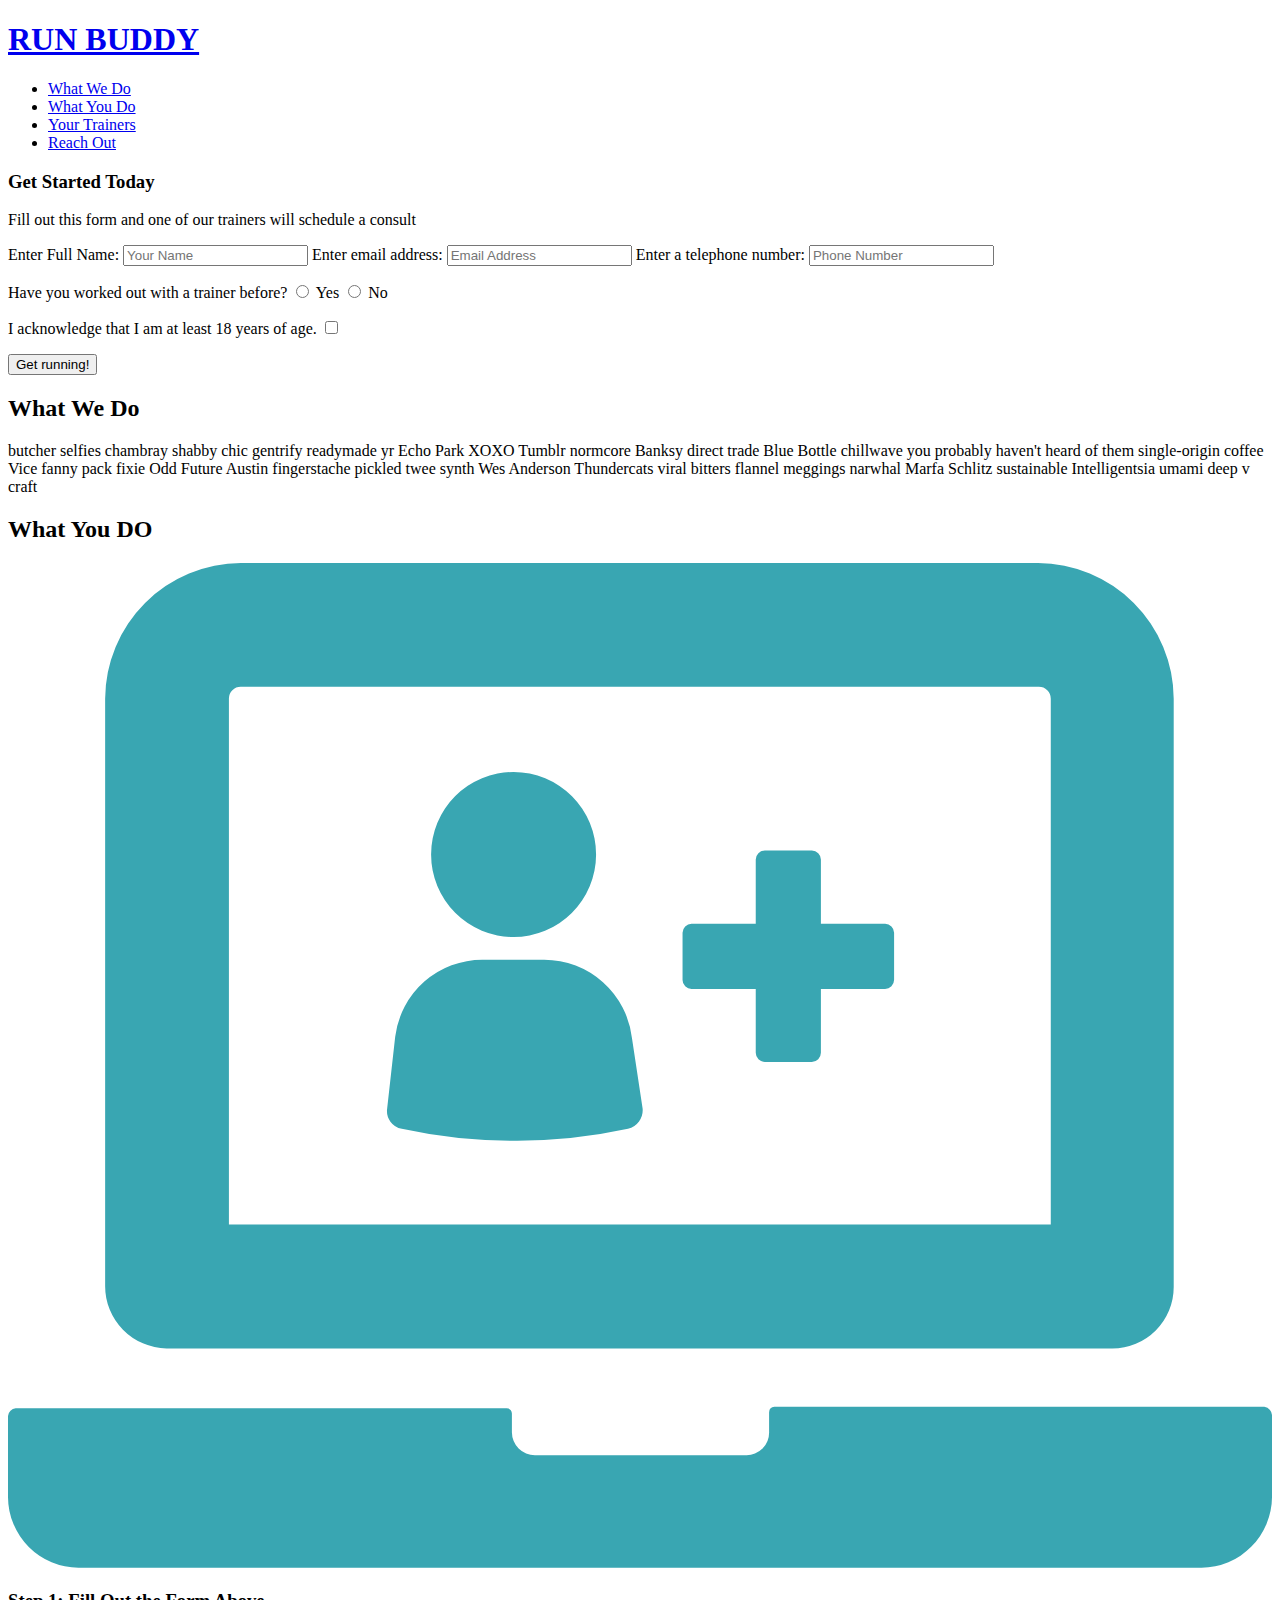
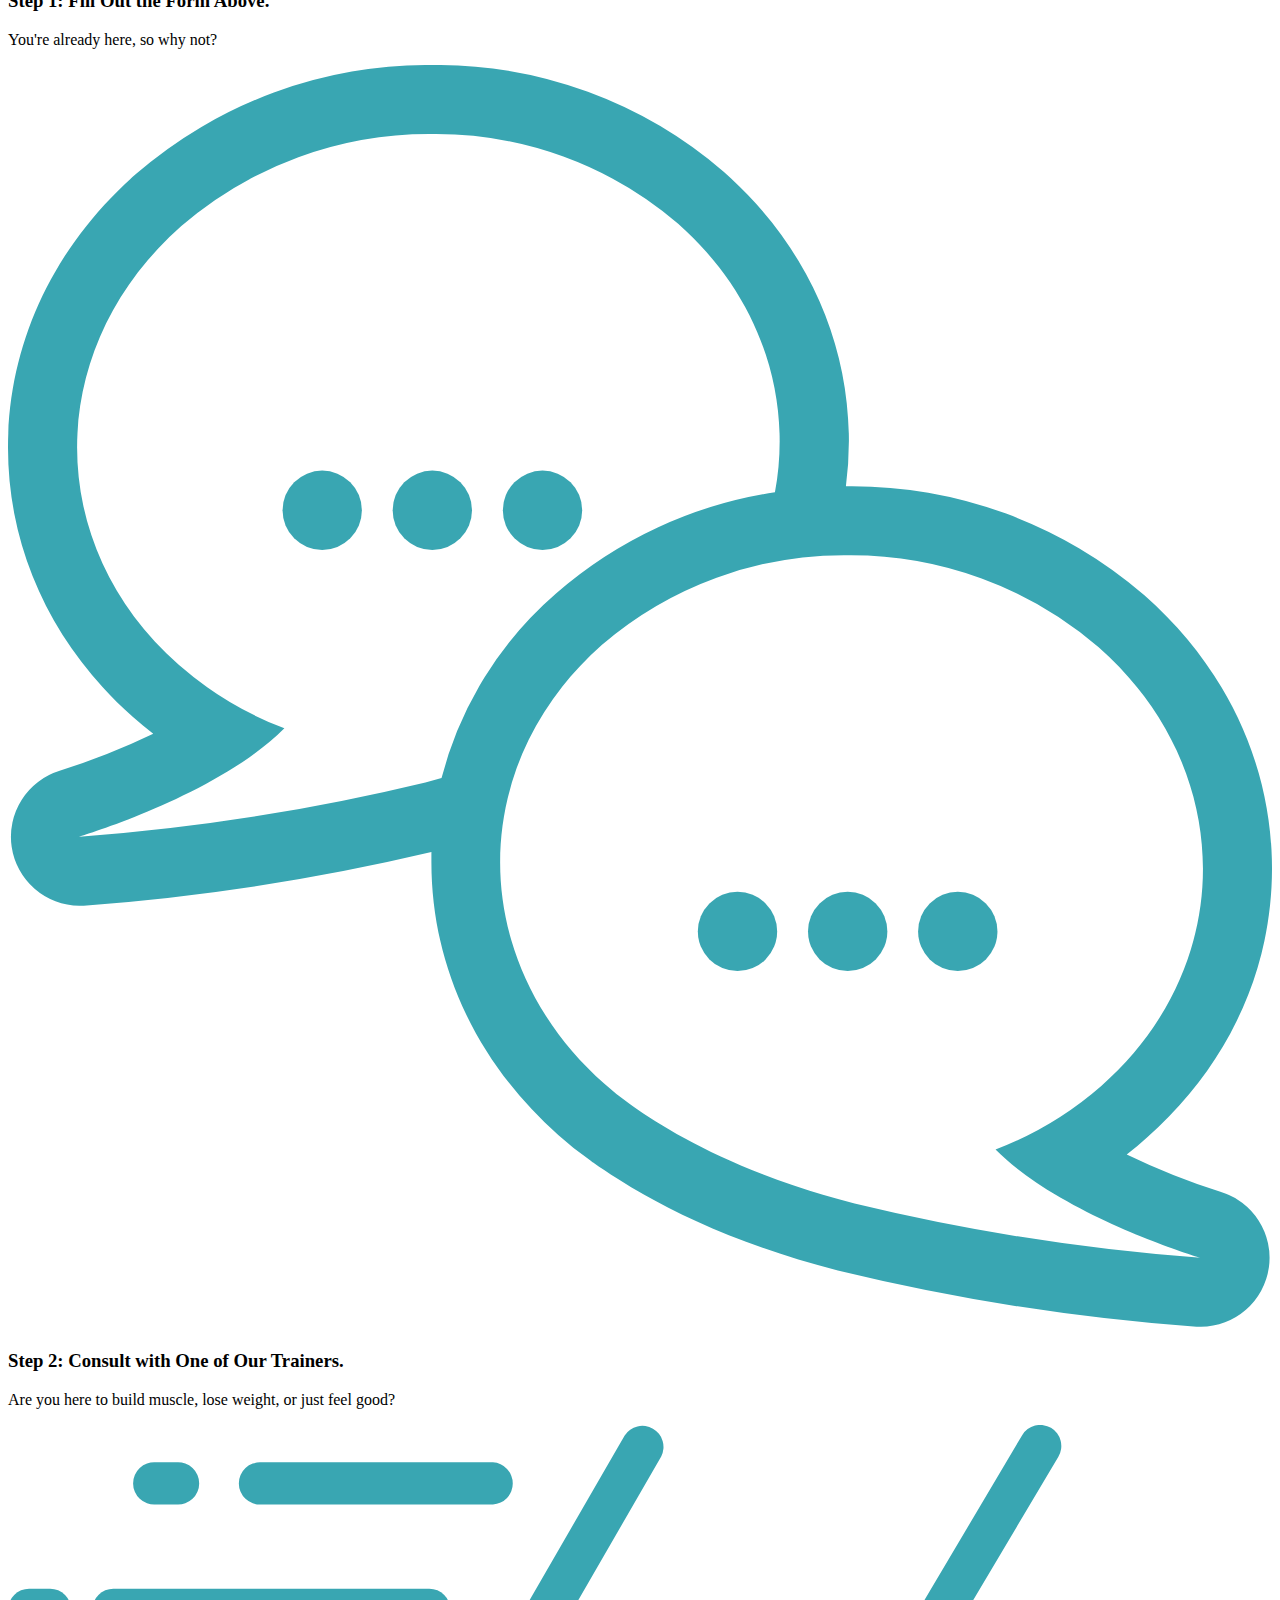
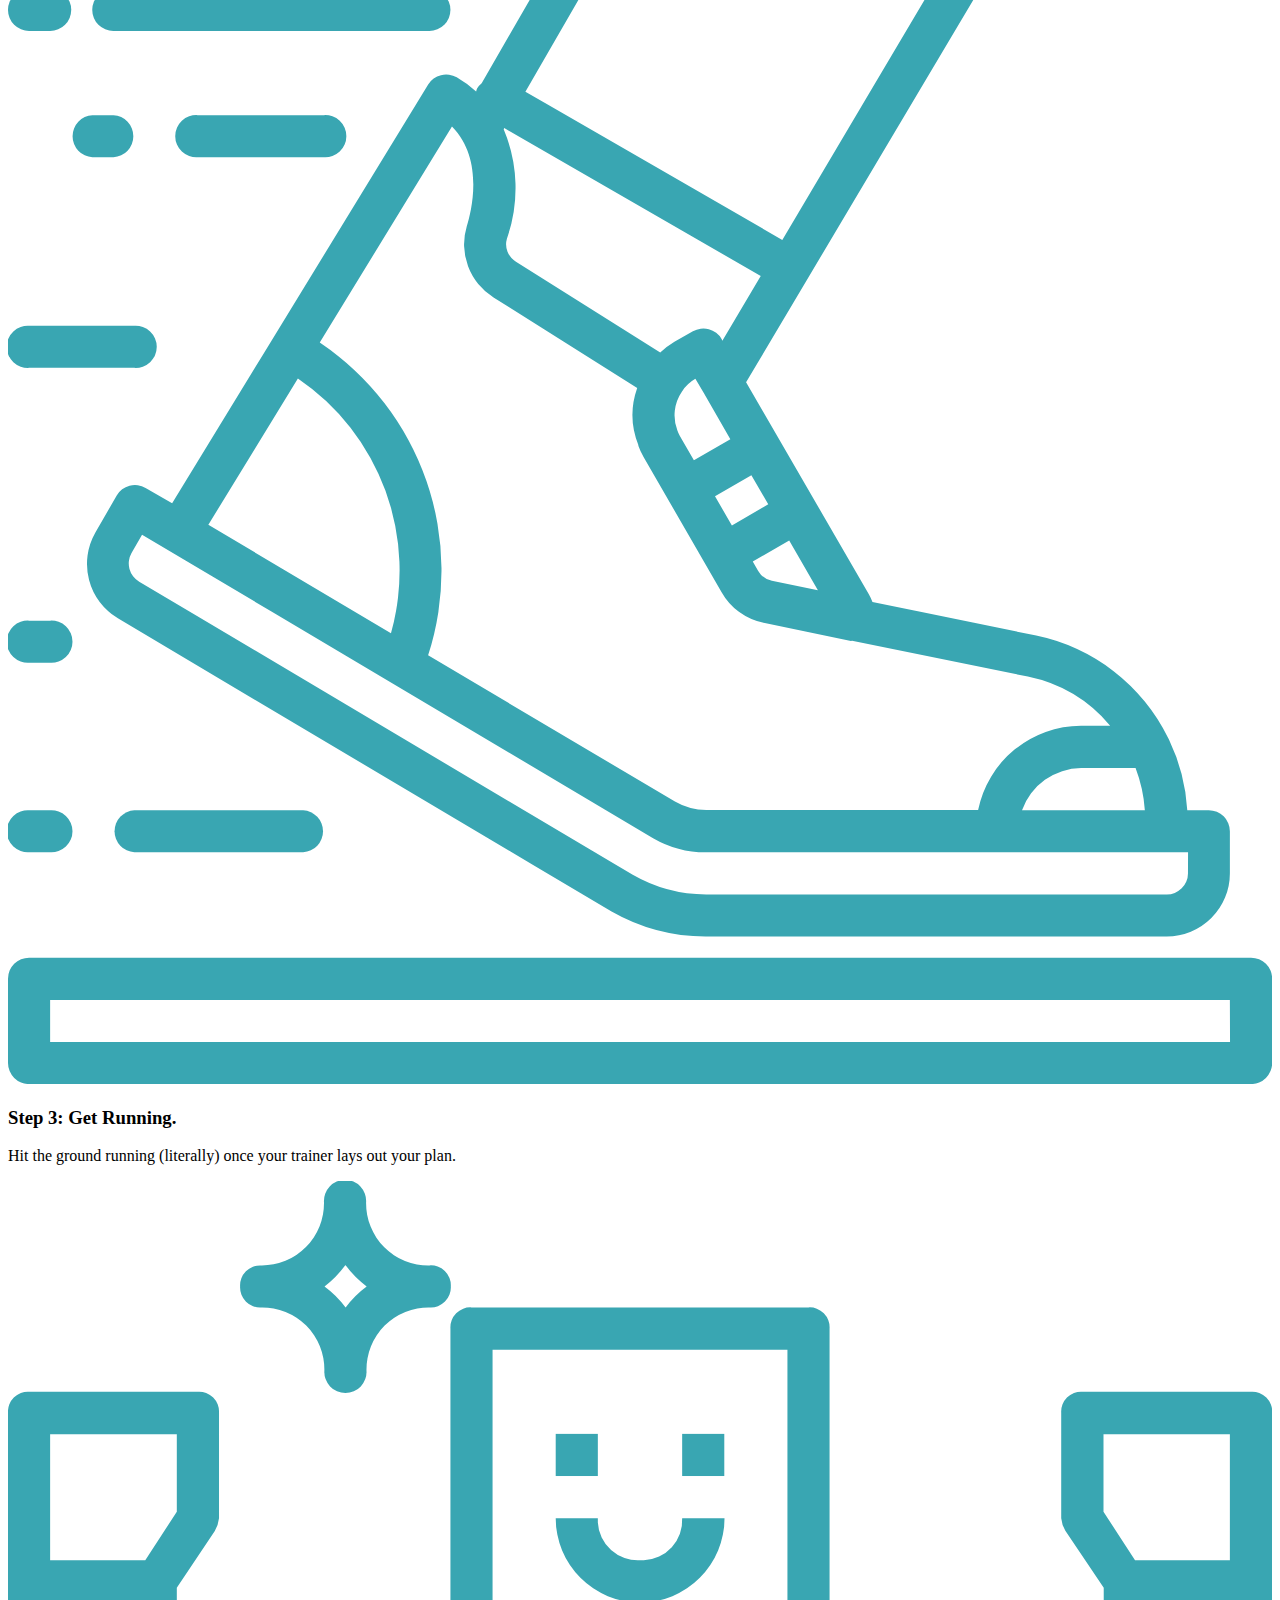
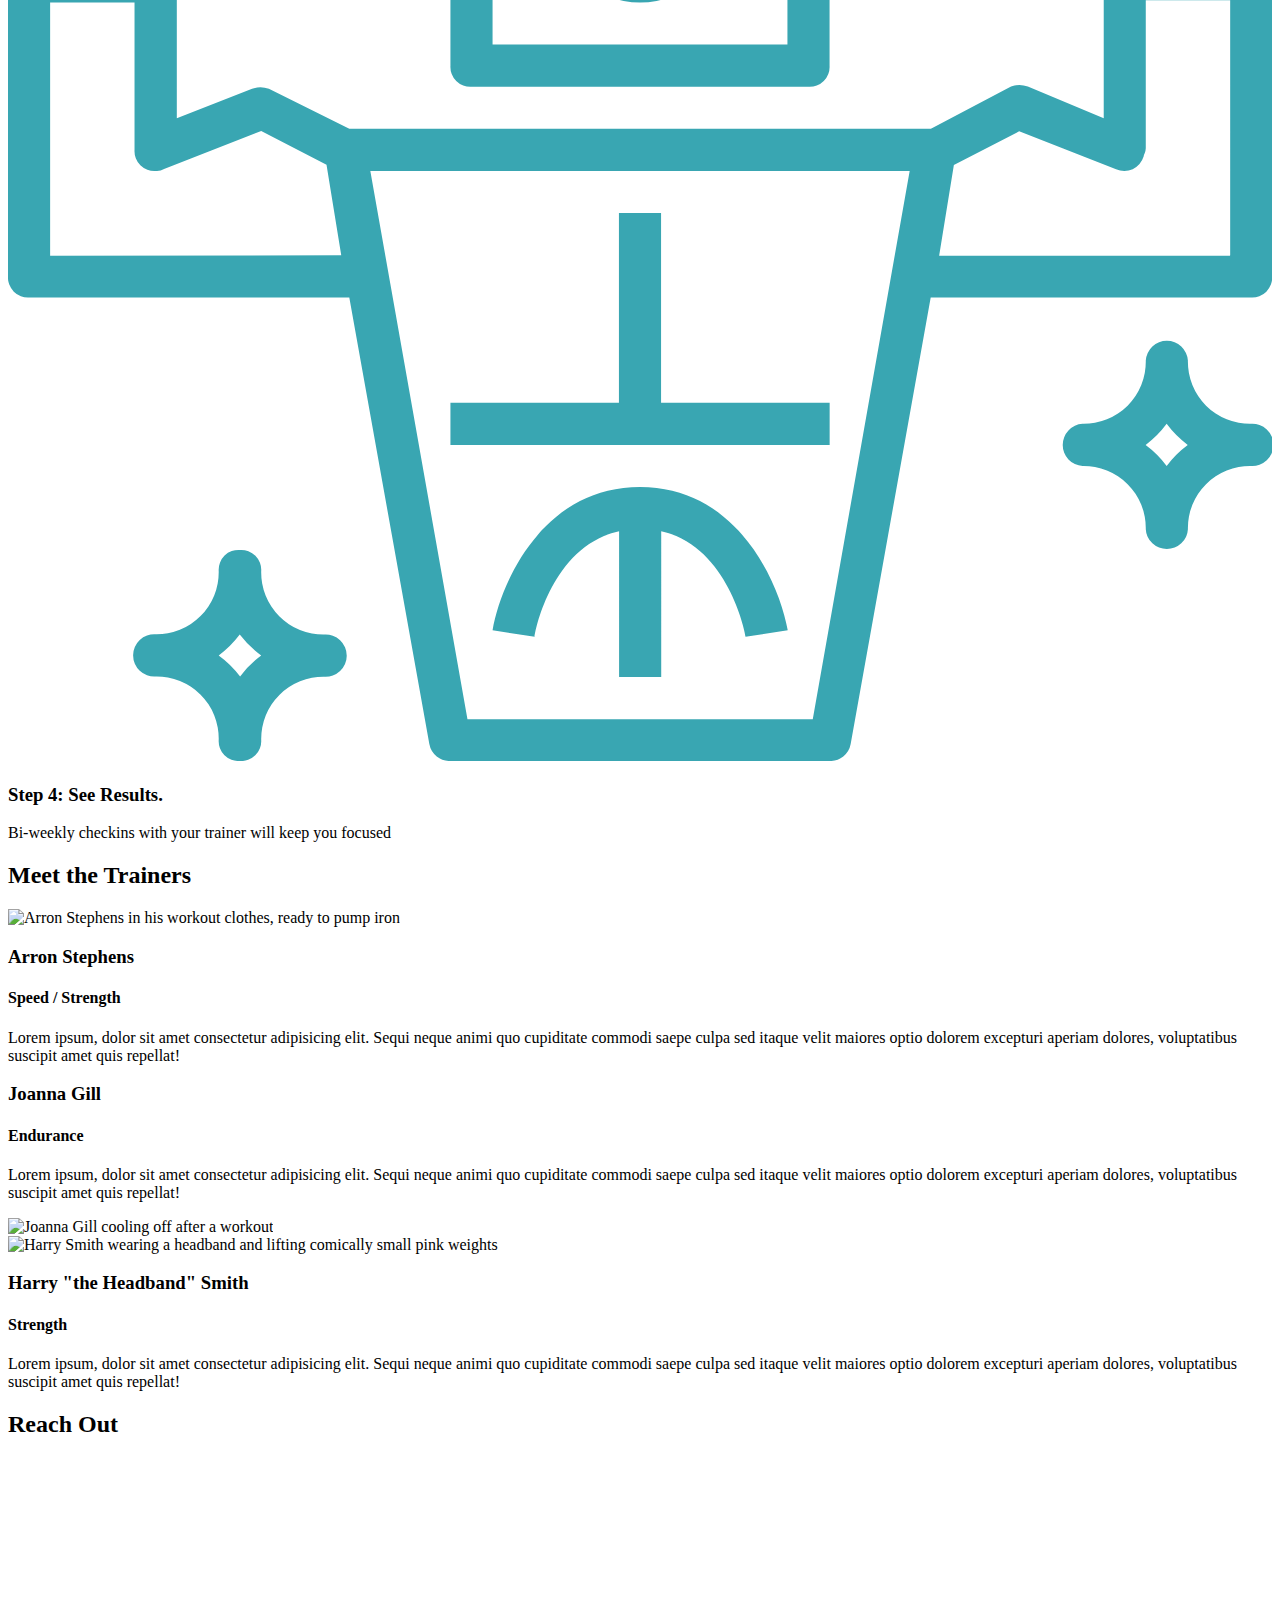
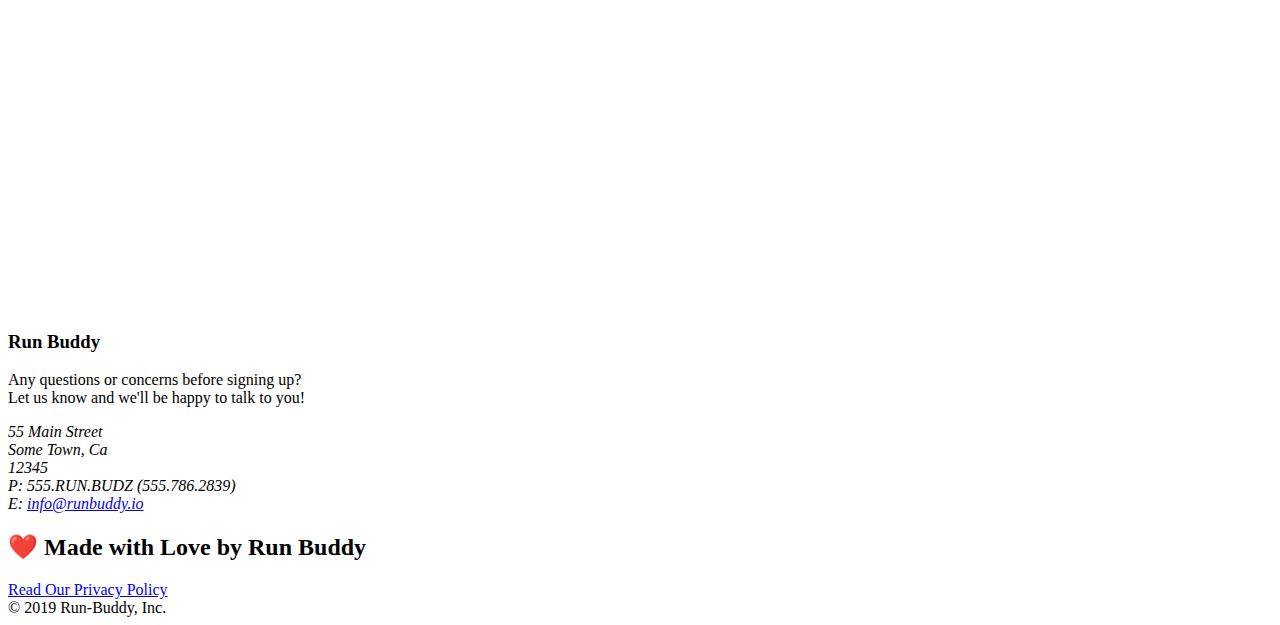
==== index.html @ 8d0a1540 "privacy page" ====
<!DOCTYPE html>
<html lang="en">
    <head>
        <meta charset="UTF-8"/>
        <title> Run Buddy</title>
        <link href="./Assets/css/style.css" rel="stylesheet"/>

    </head>


    <body>

        <!--navigation-->
   
        <header>
            <h1>
            <a href="/">RUN BUDDY</a>
        </h1>
        <nav>
        <!-- unordered list element -->
        <ul>

            <!--list item element-->
            <li>

                <!-- anchor element-->
                <a href="#what-we-do"> What We Do</a>
            </li>
            <li>

                <a href="#what-you-do">What You Do</a>
            </li>
            <li>
                <a href="#your-trainers"> Your Trainers</a>
            </li>
            <li>
                <a href="#reach-out">Reach Out</a>
            </li>    

        </ul>
        </nav>
        </header>
    
        <!-- hero/jumbotron -->

        <section class="hero">
        <div class="hero-form">
        <h3>Get Started Today</h3>
        <p>Fill out this form and one of our trainers will schedule a consult</p>

        <!-- Add form element -->

        <form>
            <label for="name"> Enter Full Name:</label>
            <input type="text" placeholder="Your Name" name="name" id="name" class="form-input">

            <label for="email">Enter email address:</label>
            <input type="email" placeholder="Email Address" name="email" id="email" class="form-input">

            <label for="phone">Enter a telephone number:</label>
            <input type="tel" placeholder="Phone Number" name="phone" id="phone" class="form-input">
            <p>
                Have you worked out with a trainer before?
                <input type="radio" name="trainer-confirm" id="trainer-yes" />
                <label for="trainer-yes">Yes</label>
                <input type="radio" name="trainer-confirm" id="trainer-no" />
                <label for="trainer-no">No</label>
            </p>
            <p>
                <label for="checkbox">
                I acknowledge that I am at least 18 years of age.
                </label>
                <input type="checkbox" name="age-confirm" id="checkbox" />
            </p>
            <button type="submit">
                Get running!
              </button>
        </form>
        </div>
        </section>

        <!-- "what we do" -->

        <section id="what-we-do" class="intro">
        <h2 class="section-title primary-border">What We Do</h2>
        <p>
            butcher selfies chambray shabby chic gentrify readymade yr Echo Park XOXO Tumblr normcore Banksy direct trade Blue Bottle chillwave you probably haven't heard of them single-origin coffee Vice fanny pack fixie Odd Future Austin fingerstache pickled twee synth Wes Anderson Thundercats viral bitters flannel meggings narwhal Marfa Schlitz sustainable Intelligentsia umami deep v craft
          </p>
        </section>

        <!-- "what you do" -->
        
        <section id="what-you-do" class="steps">
        <h2 class="section-title secondary-border">What You DO</h2>

        <div>
            <img src="./assets/images/step-1.svg" alt="" />
            <h3>Step 1: <span>Fill Out the Form Above.</span></h3>
            <p>You're already here, so why not?</p>
          </div>
        
          <div>
            <img src="./assets/images/step-2.svg" alt="" />
            <h3>Step 2: <span>Consult with One of Our Trainers.</span></h3>
            <p>Are you here to build muscle, lose weight, or just feel good?</p>
          </div>
        
          <div>
            <img src="./assets/images/step-3.svg" alt="" />  
            <h3>Step 3: <span>Get Running.</span></h3>
            <p>Hit the ground running (literally) once your trainer lays out your plan.</p>
          </div>
        
          <div>
            <img src="./assets/images/step-4.svg" alt="" />  
            <h3>Step 4: <span>See Results.</span></h3>
            <p>Bi-weekly checkins with your trainer will keep you focused</p>
          </div>
        </section>

        <!-- "your trainers" -->

        <section id="your-trainers" class="trainers">
        <h2 class="section-title primary-border">Meet the Trainers</h2>
            <!-- first trainer bio-->
        <article class="trainer">
            <img src="./assets/images/trainer-1.jpg" alt="Arron Stephens in his workout clothes, ready to pump iron" />
            <div class="trainer-bio text-left">
              <h3>Arron Stephens</h3>
              <h4>Speed / Strength</h4>
              <p>
                Lorem ipsum, dolor sit amet consectetur adipisicing elit. Sequi neque animi quo cupiditate commodi saepe culpa sed
                itaque velit maiores optio dolorem excepturi aperiam dolores, voluptatibus suscipit amet quis repellat!
              </p>
            </div>
          </article>

            <!-- second trainer bio -->
<article class="trainer">
    <div class="trainer-bio text-right">
      <h3>Joanna Gill</h3>
      <h4>Endurance</h4>
      <p>
        Lorem ipsum, dolor sit amet consectetur adipisicing elit. Sequi neque animi quo cupiditate commodi saepe culpa sed
        itaque velit maiores optio dolorem excepturi aperiam dolores, voluptatibus suscipit amet quis repellat!
      </p>
    </div>
    <img src="./assets/images/trainer-2.jpg" alt="Joanna Gill cooling off after a workout" />
  </article>
  
  <!-- third trainer bio -->
  <article class="trainer">
    <img src="./assets/images/trainer-3.jpg" alt="Harry Smith wearing a headband and lifting comically small pink weights" />
    <div class="trainer-bio text-left">
      <h3>Harry "the Headband" Smith</h3>
      <h4>Strength</h4>
      <p>
        Lorem ipsum, dolor sit amet consectetur adipisicing elit. Sequi neque animi quo cupiditate commodi saepe culpa sed
        itaque velit maiores optio dolorem excepturi aperiam dolores, voluptatibus suscipit amet quis repellat!
      </p>
    </div>
  </article>

        </section>

        <!-- "reach out" -->

        <section id="reach-out" class="contact">
        <h2 class="section-title secondary-border">Reach Out</h2>
       
        <div class="contact-info">
            <div>
            <iframe src="https://www.google.com/maps/embed?pb=!1m18!1m12!1m3!1d3463.913035298506!2d-95.38671728492797!3d29.751229939319455!2m3!1f0!2f0!3f0!3m2!1i1024!2i768!4f13.1!3m3!1m2!1s0x8640bf5d3cc52207%3A0x97a0b8ebadbe156!2s100%20Willard%20St%2C%20Houston%2C%20TX%2077006!5e0!3m2!1sen!2sus!4v1646106640392!5m2!1sen!2sus" 
            width="600" 
            height="450" 
            style="border:0;" 
            allowfullscreen="" 
            loading="lazy">
            </iframe>
            </div>

            <div>
            <h3>Run Buddy</h3>  
            <p>
              Any questions or concerns before signing up?
              <br />
              Let us know and we'll be happy to talk to you!
            </p>
            <address>
                55 Main Street <br/>
                Some Town, Ca <br/>
                12345<br />
                P: 555.RUN.BUDZ (555.786.2839)<br/>
                E: <a href="mailto:info@runbuddy.io">info@runbuddy.io</a>
            </address>
            <div>
        </div>
    
        </section>

        <!-- footer -->
        <footer>

        <h2>
         ❤️ Made with Love by Run Buddy
        </h2>
        <div>
        <a href= "./privacy-policy.html"> Read Our Privacy Policy</a><br />
        &copy; 2019 Run-Buddy, Inc. 
        </div>  

        </footer>

    </body>
</html>
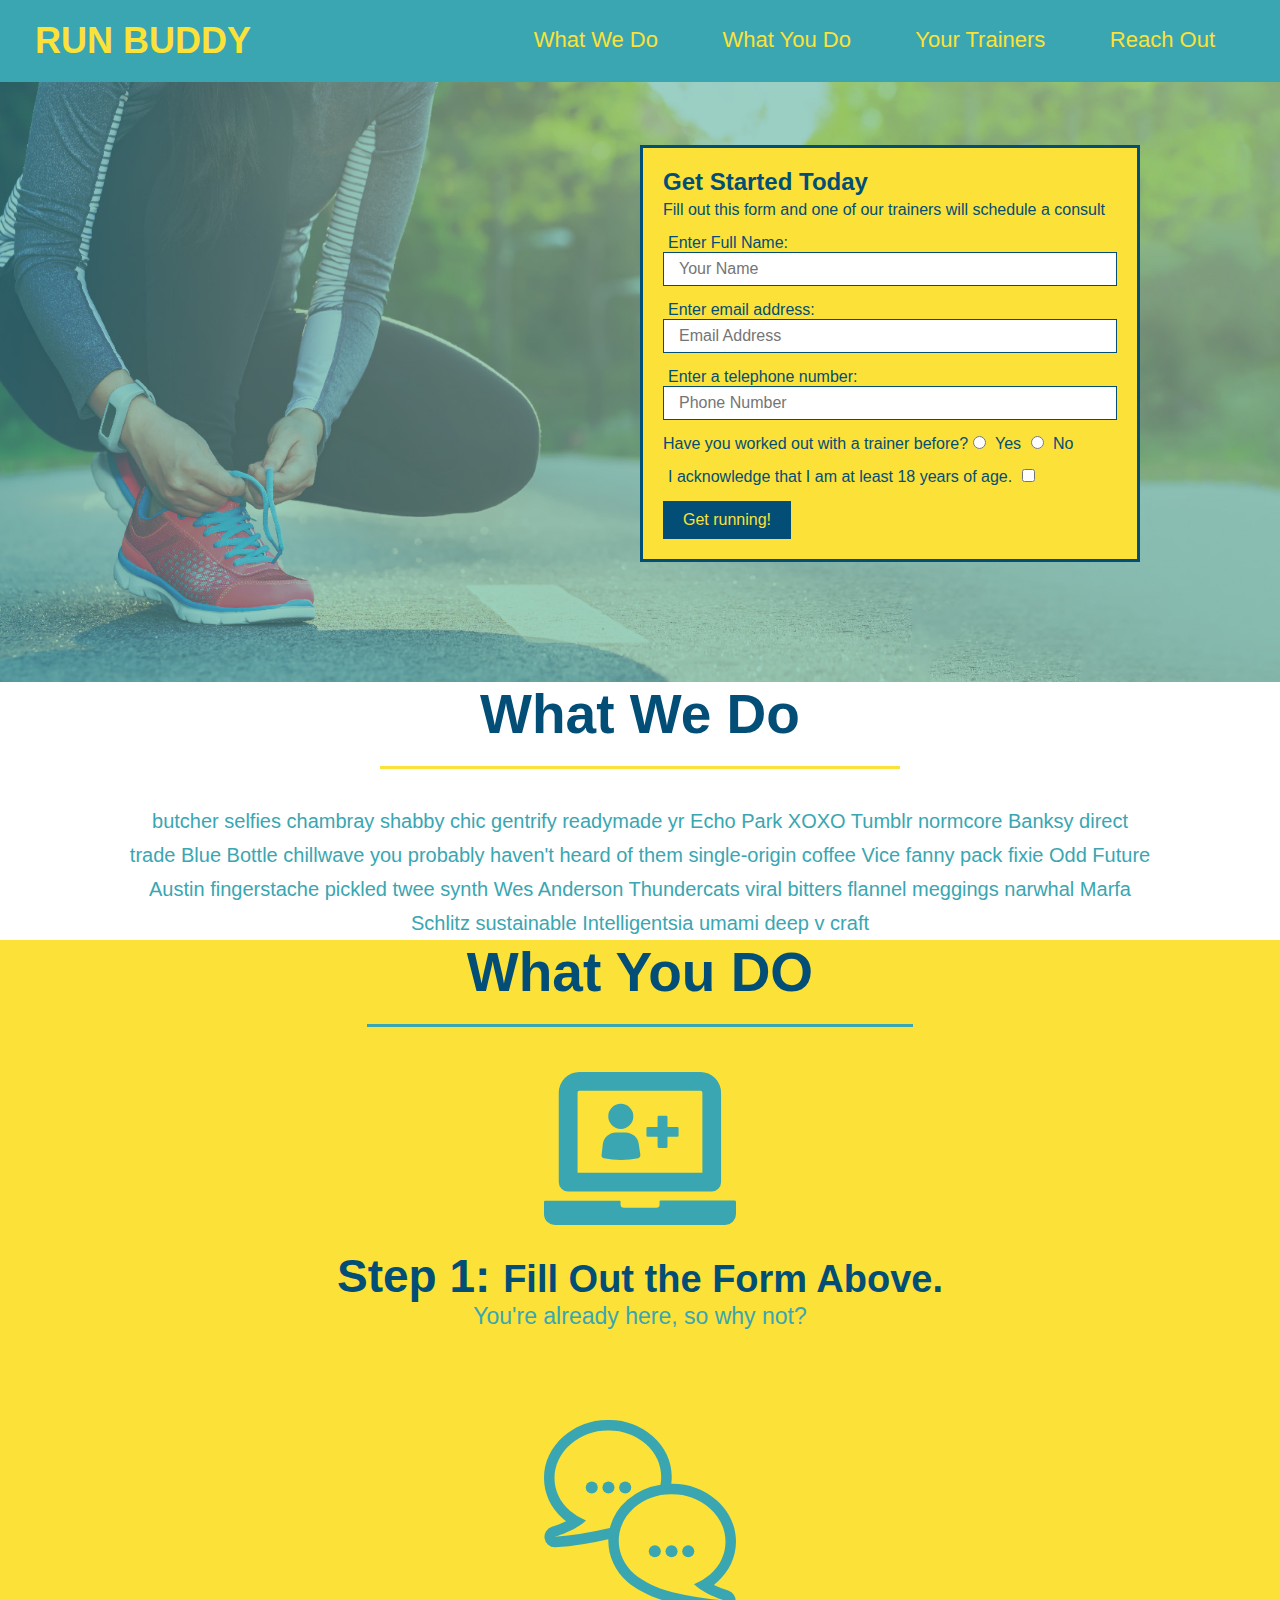
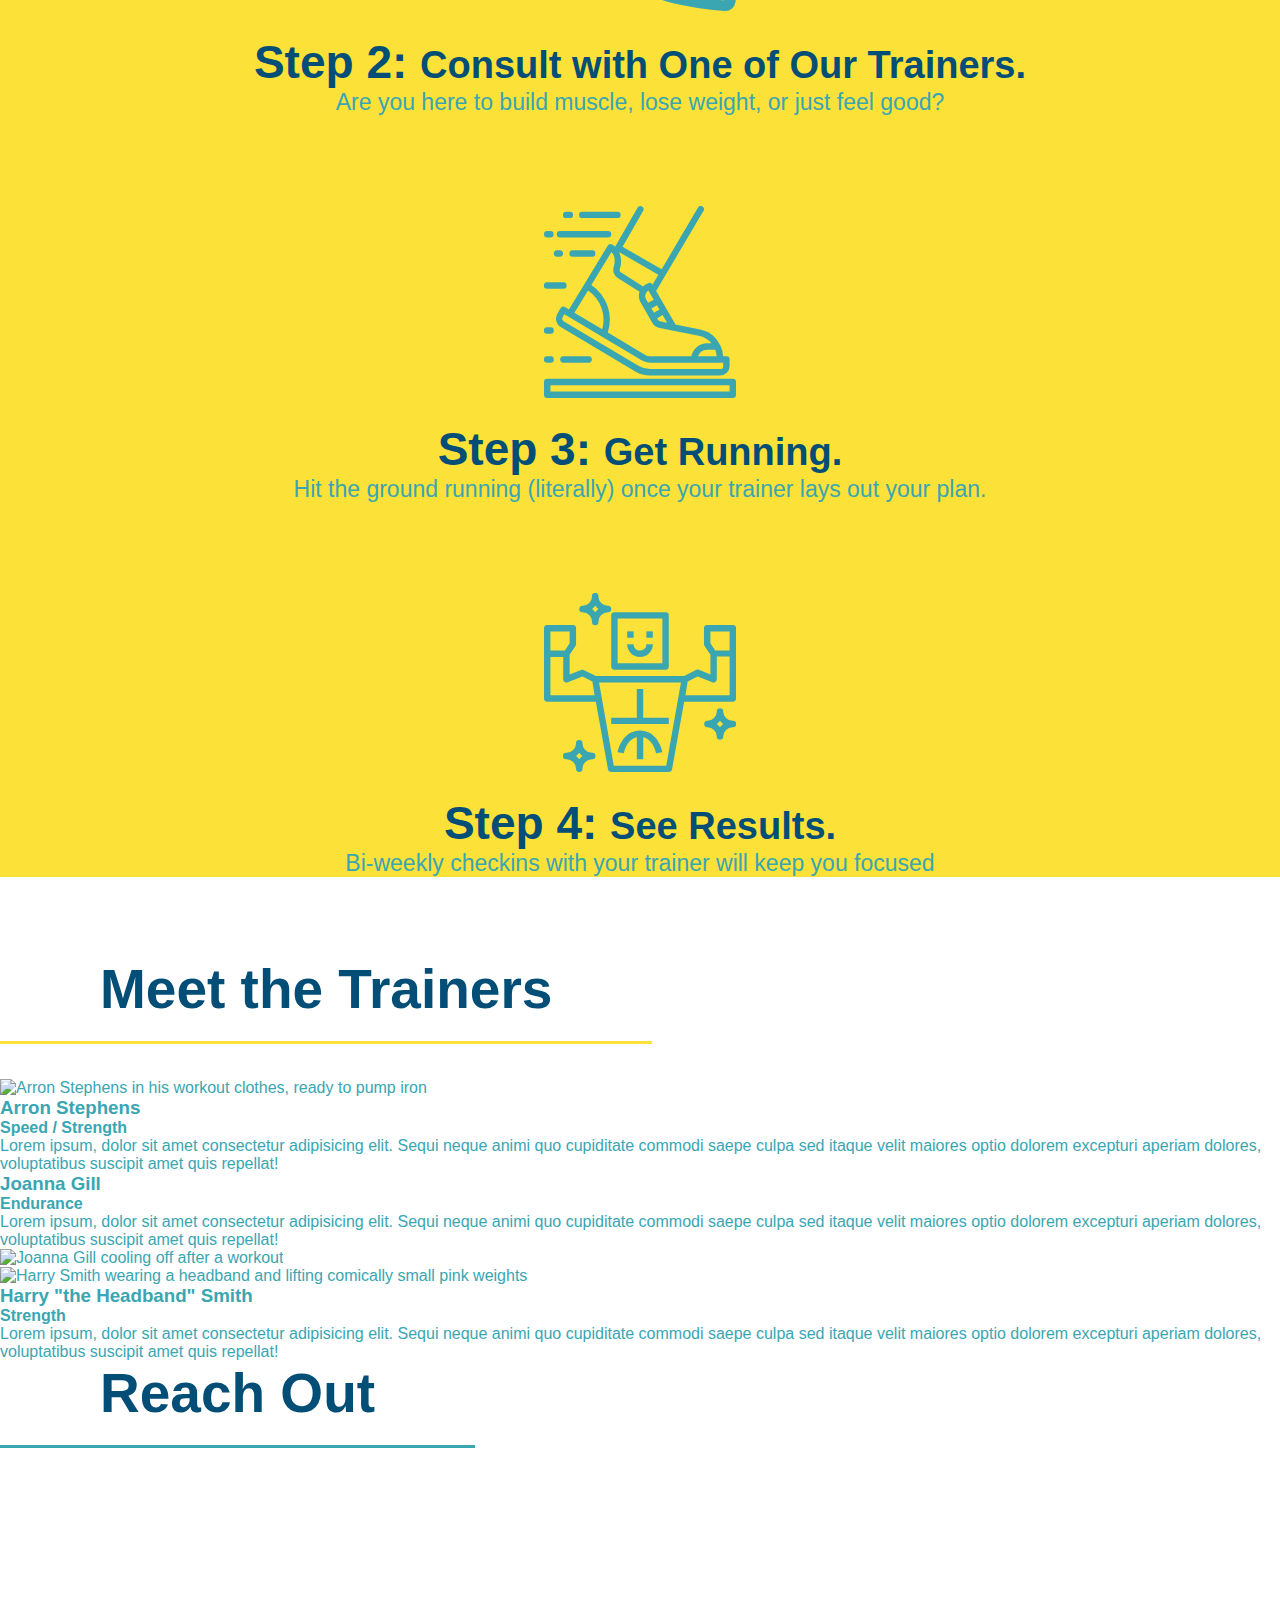
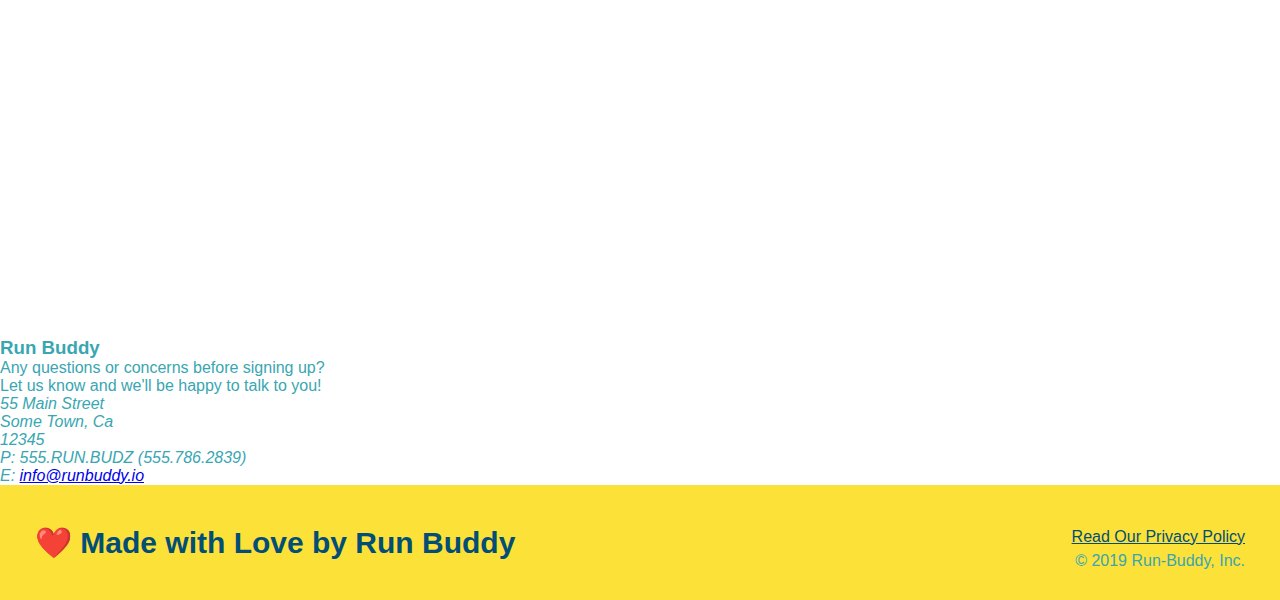
==== commit 74f4c193: "NA" ====
--- a/index.html
+++ b/index.html
@@ -3,7 +3,7 @@
     <head>
         <meta charset="UTF-8"/>
         <title> Run Buddy</title>
-        <link href="./Assets/css/style.css" rel="stylesheet"/>
+        <link href="assets/css/style.css" type="text/css" rel="stylesheet"/>
 
     </head>
 
--- a/assets/css/style.css
+++ b/assets/css/style.css
@@ -0,0 +1,202 @@
+* {
+    margin: 0;
+    padding: 0;
+    box-sizing: border-box;
+  }
+
+body {
+     /* more on this crazy alphanumerical value in a minute! */
+    color: #39a6b2;
+    font-family: Helvetica, Arial, sans-serif;
+  }
+
+  /* apply styles to <header> */
+Header {
+      padding: 20px 35px;
+      background-color:  #39a6b2;
+  }
+
+  Header h1 {
+      font-weight: bold;
+      font-size: 36px;
+      color: #fce138;
+      margin: 0;
+  }
+
+  header a {
+    color: #fce138;
+  }
+
+header a {
+    text-decoration: none;
+    color: #fce138;
+}
+
+header nav {
+    float: right;
+    margin: 7px 0
+}
+
+header nav ul li {
+    display: inline;
+}
+
+Header nav ul li a {
+    margin: 0 30px;
+    font-weight: lighter;
+    font-size: 22px;
+}
+
+header h1 {
+    font-weight: bold;
+    font-size: 36px;
+    color: #fce138;
+    margin: 0;
+    display: inline;
+}
+
+footer {
+  background: #fce138;
+  width: 100%;
+  padding: 40px 35px;
+}
+
+footer h2 {
+  display: inline;
+  color: #024e76;
+  font-size: 30px;
+  margin: 0;
+}
+
+footer div {
+  float: right;
+  line-height: 1.5;
+  text-align: right;
+}
+
+footer a {
+  color: #024e76;
+}
+
+/* Hero Style Start */
+.hero {
+  background-image: url("../images/hero-bg.jpg");
+  height: 600px;
+  background-size: cover;
+  background-position: center;
+  position: relative
+}
+/* Hero Style End */
+
+.hero-form {
+  background-color: #fce138;
+  padding: 2opx;
+  width: 500px;
+  color: #024e76;
+}
+
+.hero-form {
+  border: 3px solid #024e76;
+  background-color: #fce138;
+  padding: 20px;
+  width: 500px;
+  color: #024e76;
+  position: absolute;
+  bottom: 120px;
+  right: 140px;
+}
+
+.hero-form p {
+  margin: 5px 0 15px 0;
+}    
+
+.hero-form h3 {
+  font-size: 24px;
+  margin: 0;
+}
+
+.hero-form p {
+  margin: 5px 0 15px 0;
+}
+
+.form-input {
+  border: 1px solid #024e76;
+  display: block;
+  padding: 7px 15px;
+  font-size: 16px;
+  color: #024e76;
+  width: 100%;
+  margin-bottom: 15px;
+}
+
+.hero-form label {
+  margin: 0 5px;
+}
+
+.hero-form button {
+  color: #fce138;
+  background-color: #024e76;
+  border: none;
+  padding: 10px 20px;
+  font-size: 16px;
+}
+/* HERO STYLES END */
+
+.intro {
+  text-align: center;
+}
+
+.intro p {
+  line-height: 1.7;
+  color: #39a6b2;
+  width: 80%;
+  font-size: 20px;
+  margin: 0 auto;
+}
+
+.steps {
+  text-align: center;
+  background: #fce138;
+}
+
+.section-title {
+  font-size: 55px;
+  color: #024e76;
+  margin-bottom: 35px;
+  padding: 0 100px 20px 100px;
+  display: inline-block;
+  border-bottom: 3px solid;
+}
+
+.primary-border {
+  border-color: #fce138;
+}
+
+.secondary-border {
+  border-color: #39a6b2;
+}
+
+.steps div {
+  margin-bottom: 80px;
+}
+
+.steps img {
+  width: 15%;
+  margin: 10px 0;
+}
+
+.steps h3 {
+  color: #024e76;
+  font-size: 46px;
+  margin-top: 10px;
+}
+
+.steps p {
+  color: #39a6b2;
+  font-size: 23px;
+}
+
+.steps span {
+  font-size: 38px;
+}
+
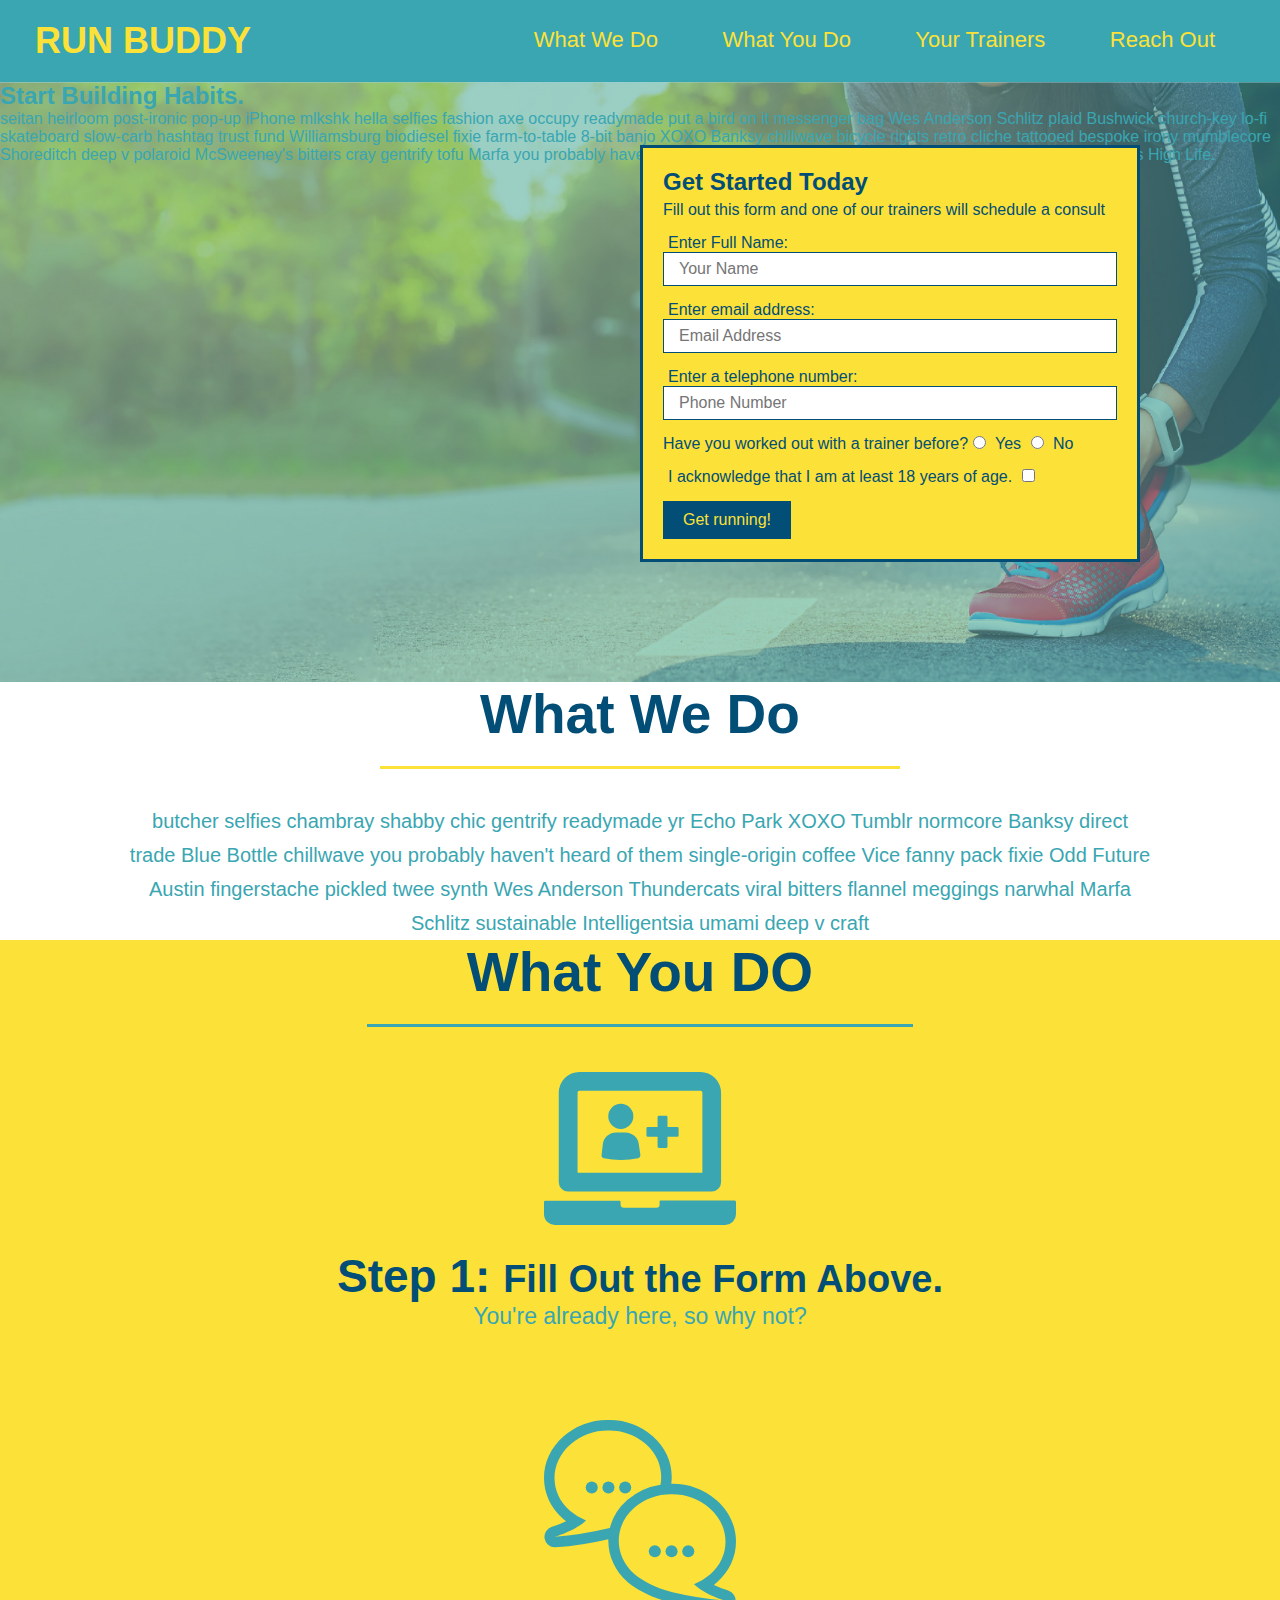
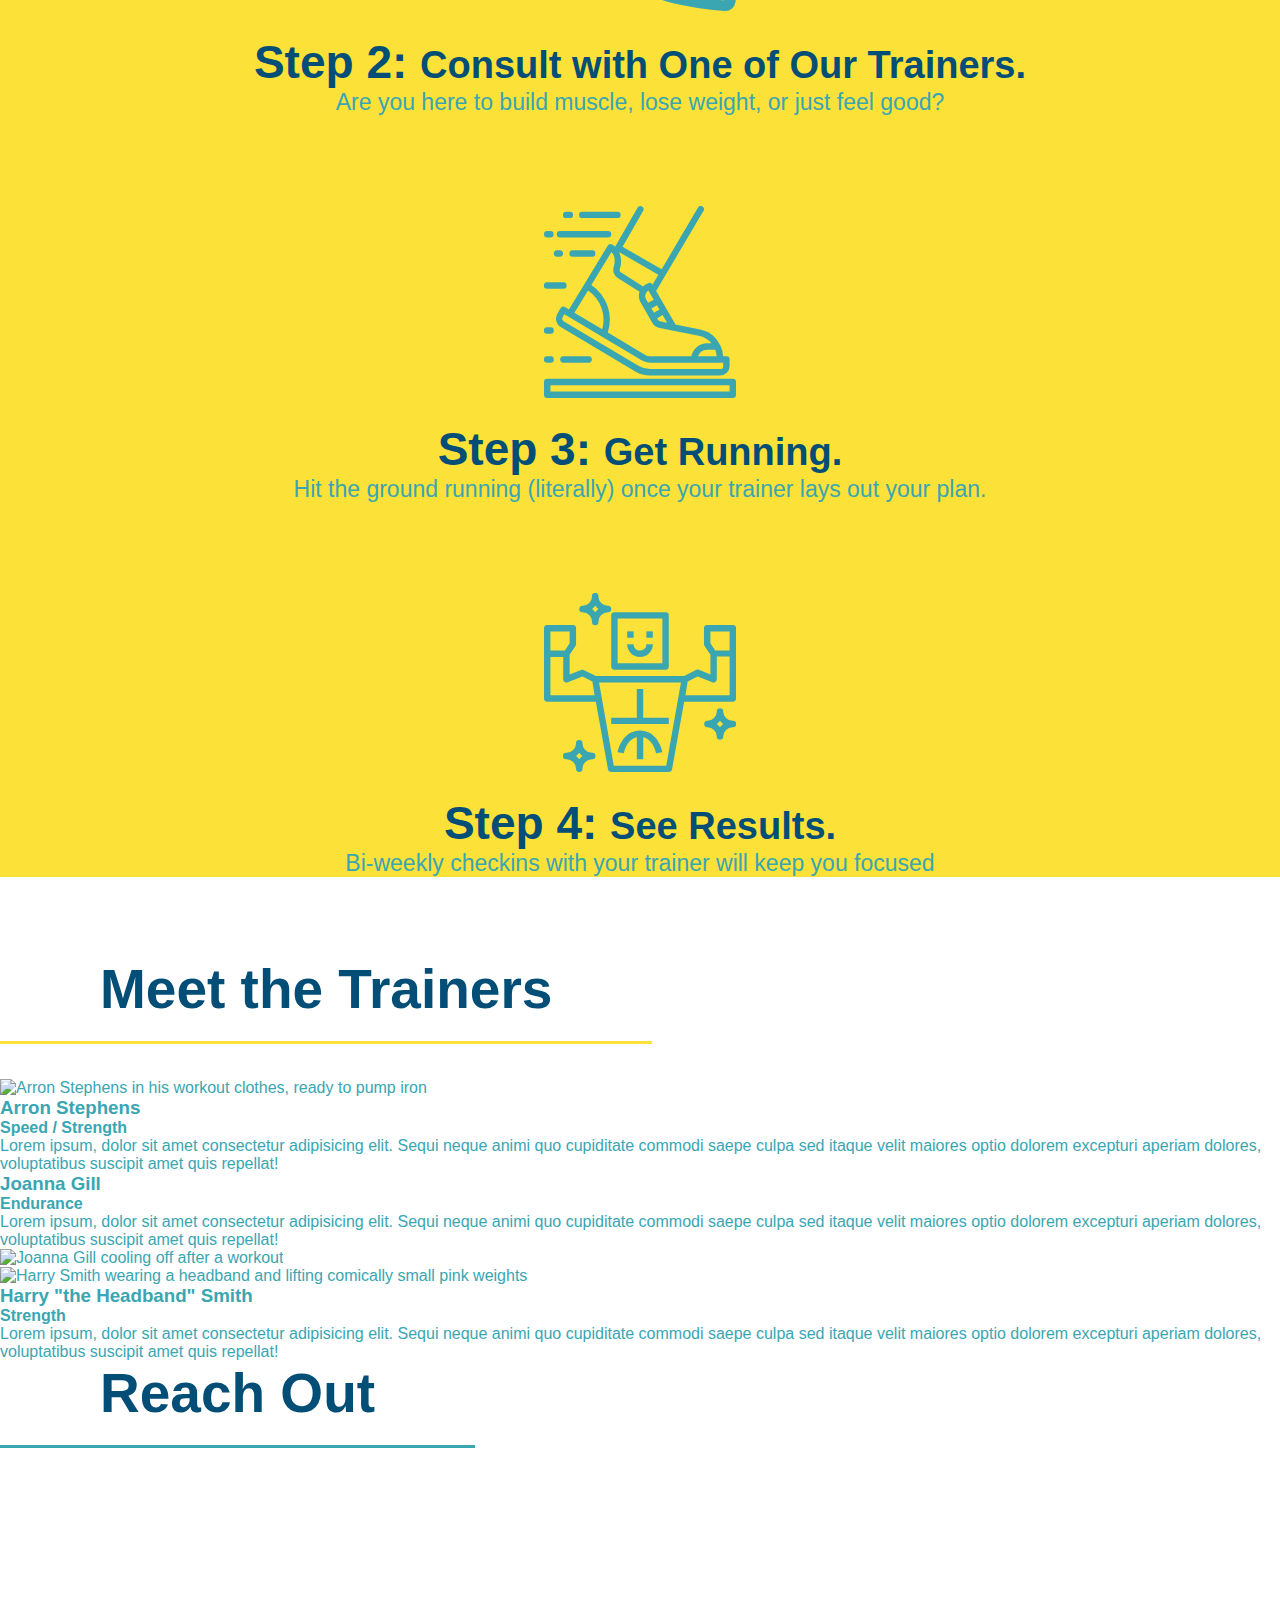
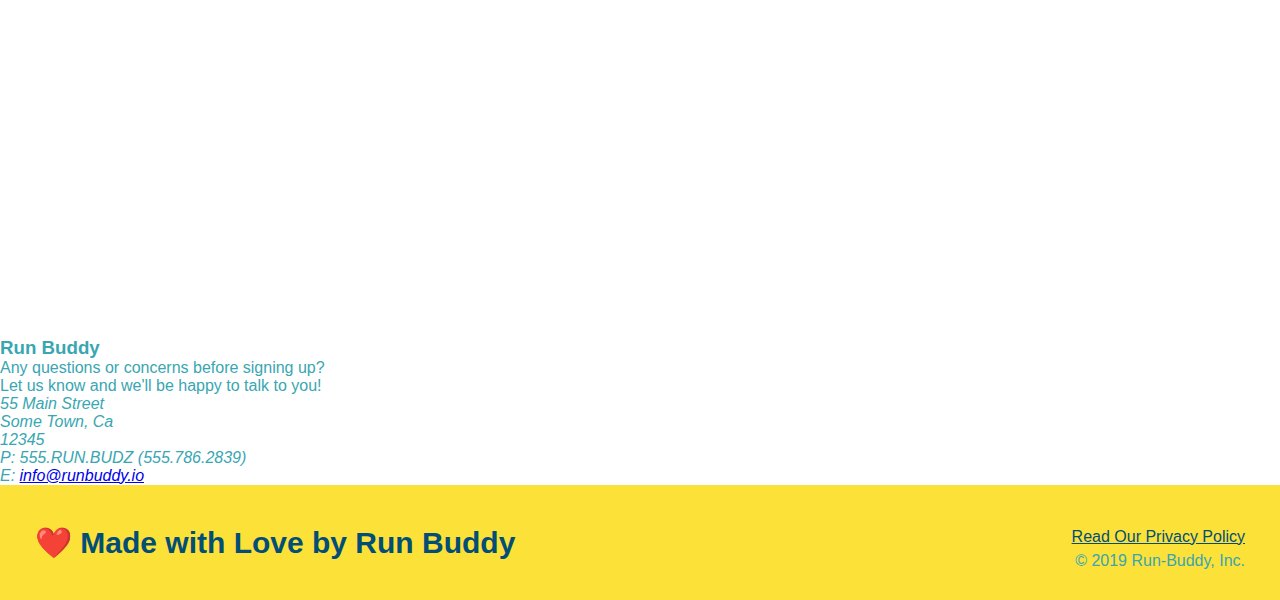
==== commit 43fe7382: "add content to hero, replace image" ====
--- a/index.html
+++ b/index.html
@@ -44,6 +44,14 @@
         <!-- hero/jumbotron -->
 
         <section class="hero">
+
+          <div class="hero-cta">
+            <h2>Start Building Habits.</h2>
+            <p>
+              seitan heirloom post-ironic pop-up iPhone mlkshk hella selfies fashion axe occupy readymade put a bird on it messenger bag Wes Anderson Schlitz plaid Bushwick church-key lo-fi skateboard slow-carb hashtag trust fund Williamsburg biodiesel fixie farm-to-table 8-bit banjo XOXO Banksy chillwave bicycle rights retro cliche tattooed bespoke irony mumblecore Shoreditch deep v polaroid McSweeney's bitters cray gentrify tofu Marfa you probably haven't heard of them yr banh mi asymmetrical art party selvage letterpress High Life.
+            </p>
+          </div>
+          
         <div class="hero-form">
         <h3>Get Started Today</h3>
         <p>Fill out this form and one of our trainers will schedule a consult</p>
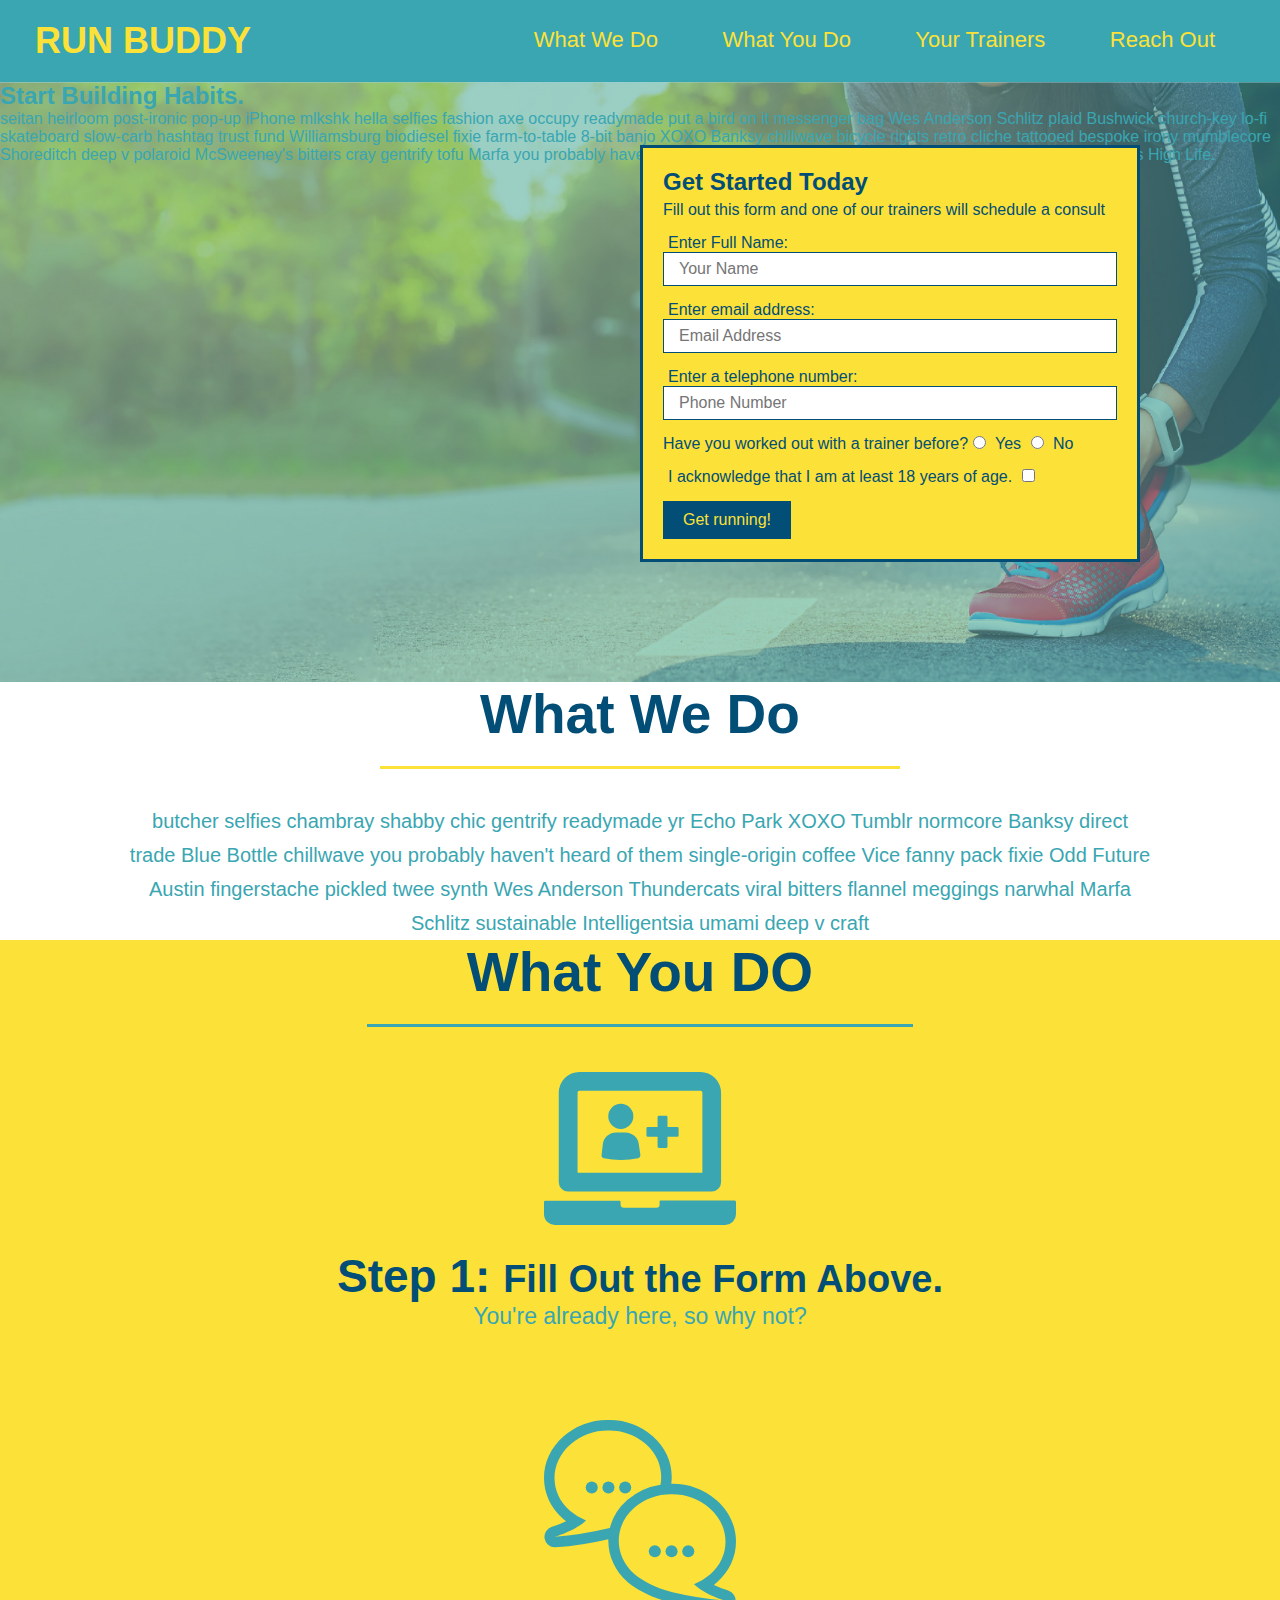
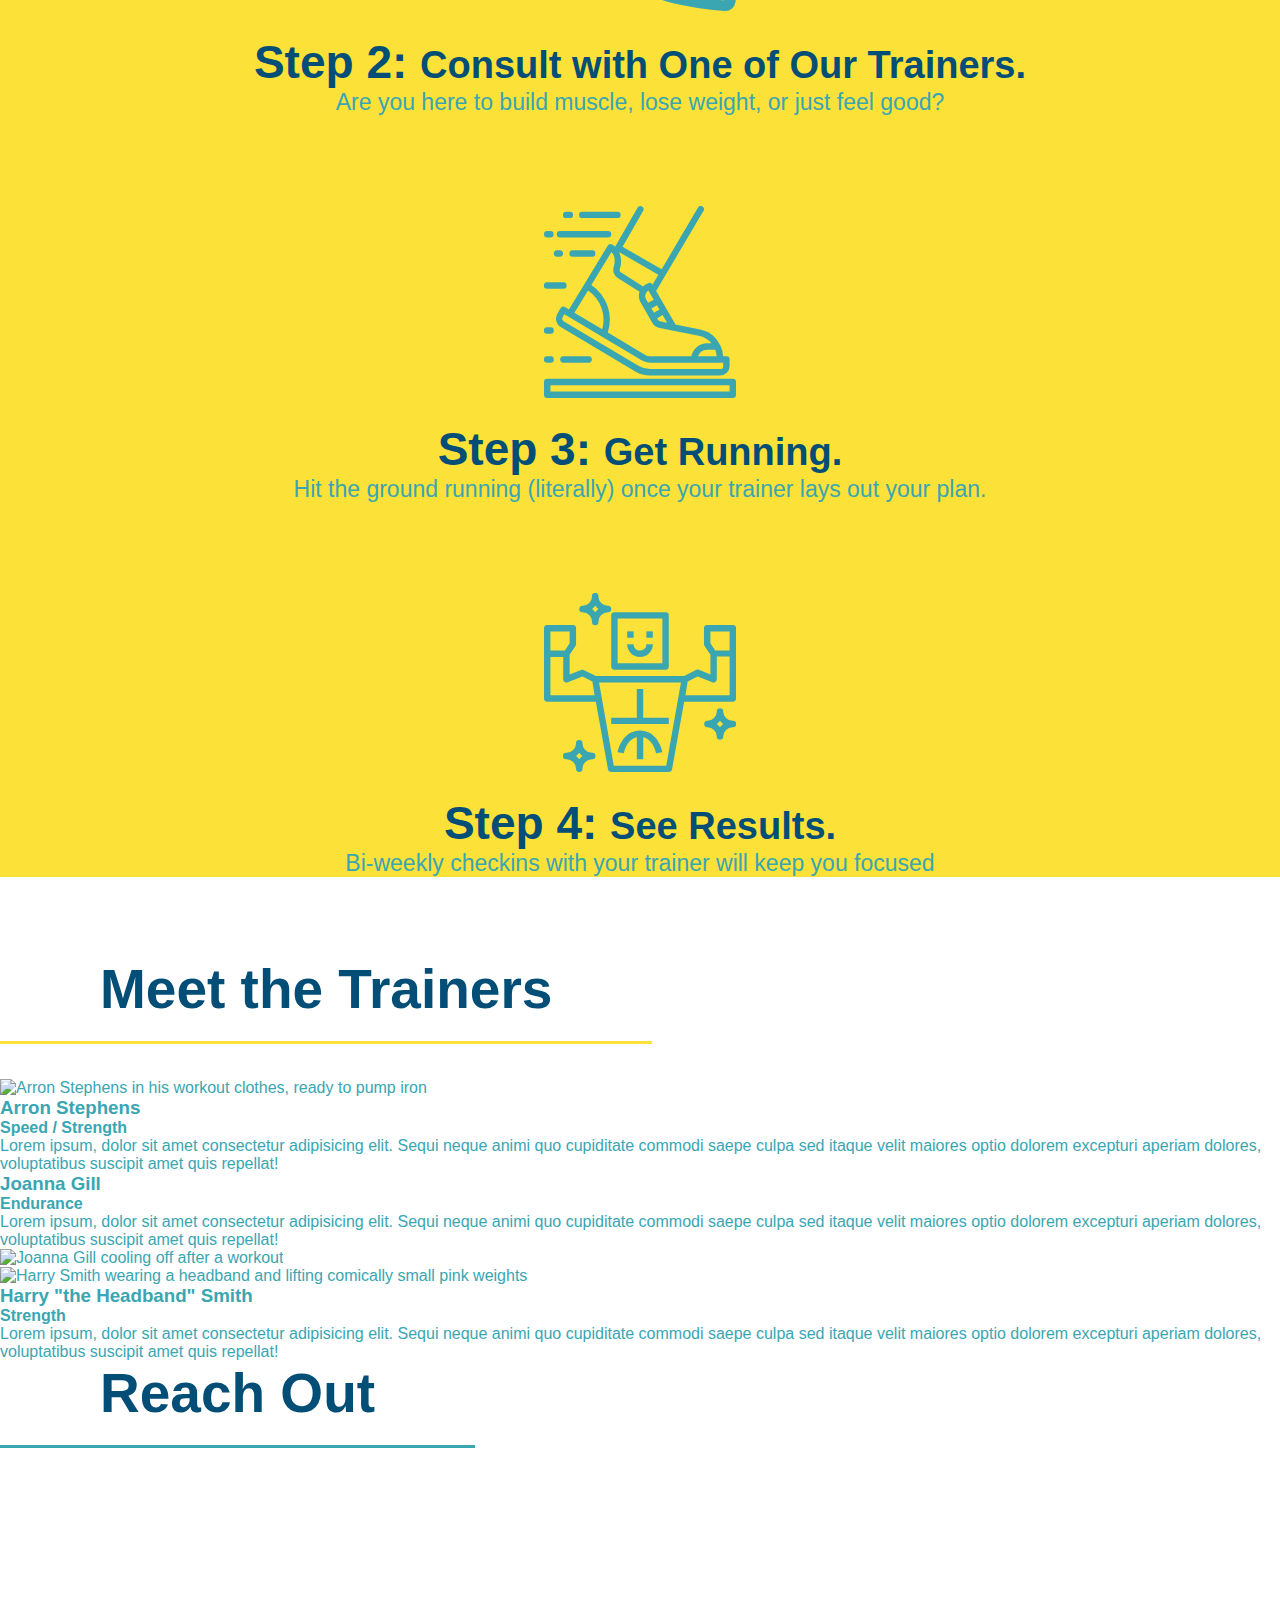
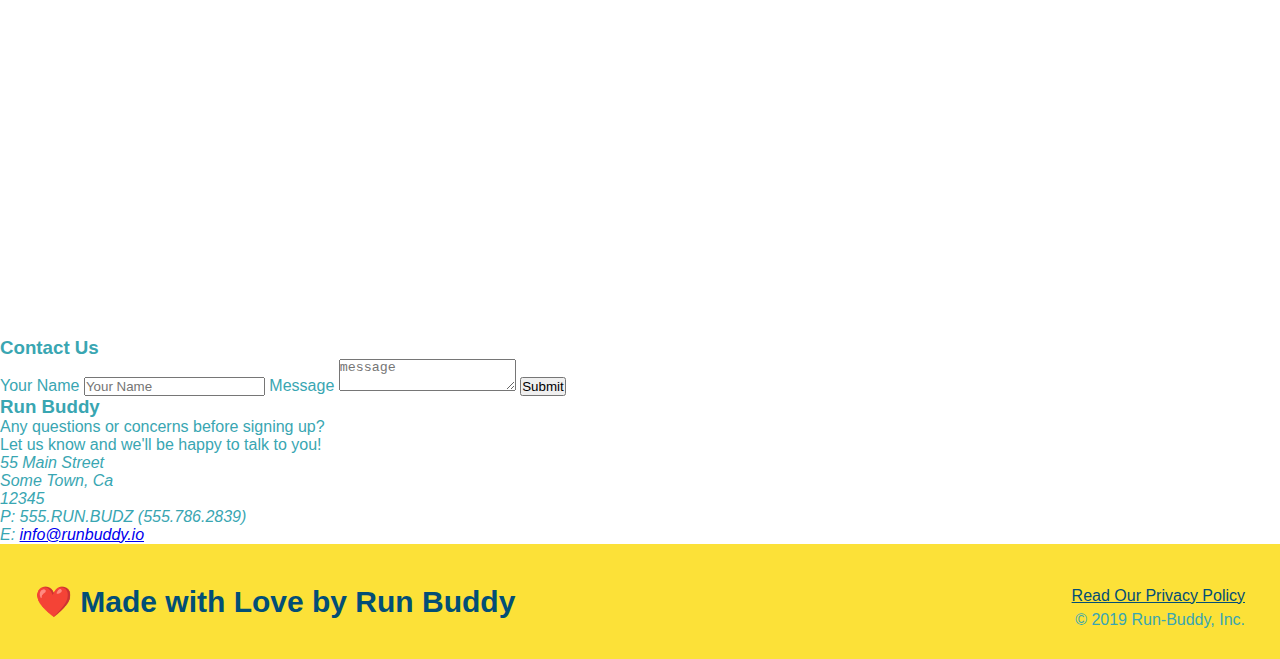
==== commit 2d562f9c: "feature/contact-form" ====
--- a/index.html
+++ b/index.html
@@ -188,6 +188,19 @@
             </div>
 
             <div>
+              <h3>Contact Us</h3>
+              <form>
+                <label for="contact-name"> Your Name</label>
+                <input type="text" id="contact-name" placeholder="Your Name"/>
+
+                <label for="contact-message">Message</label>
+                <textarea type="text" id="contact-message" placeholder="message"></textarea>
+
+                <button type="submit"Submit>Submit</button>
+              </form>
+            </div>
+
+            <div>
             <h3>Run Buddy</h3>  
             <p>
               Any questions or concerns before signing up?
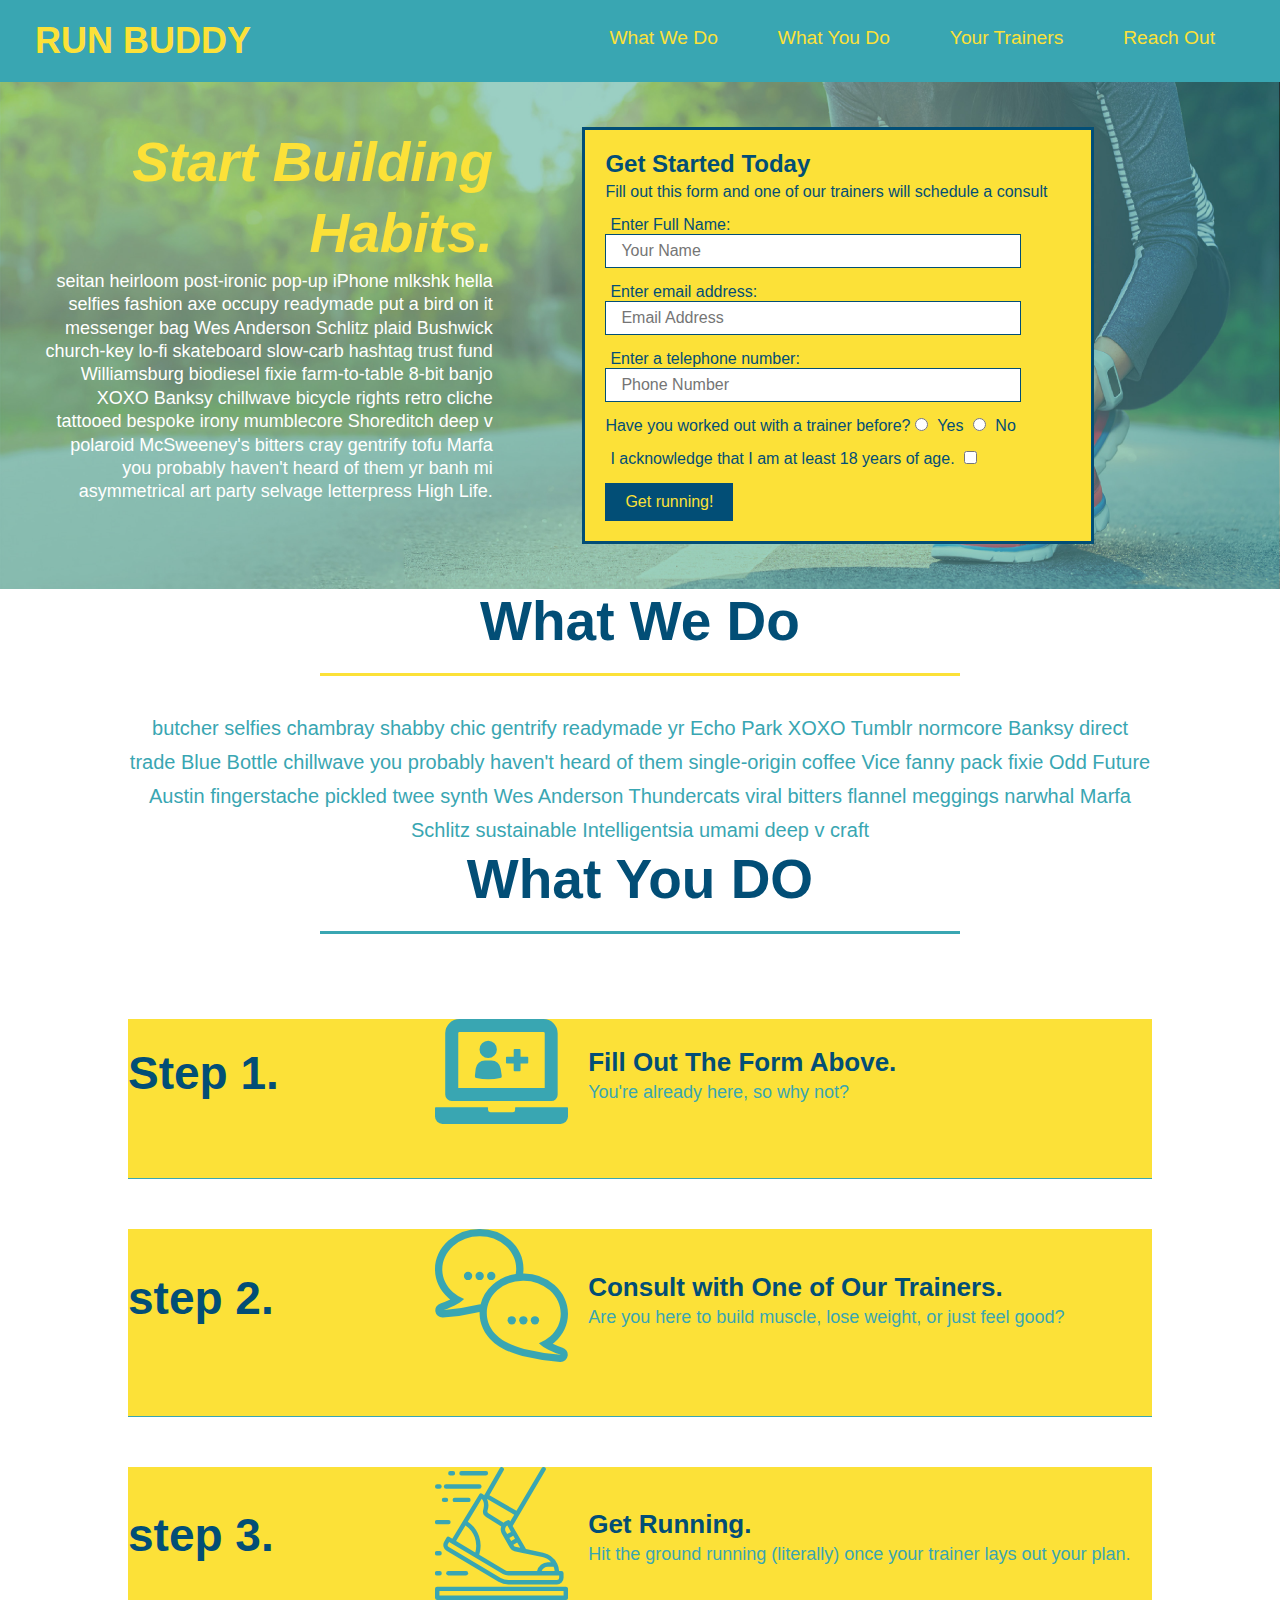
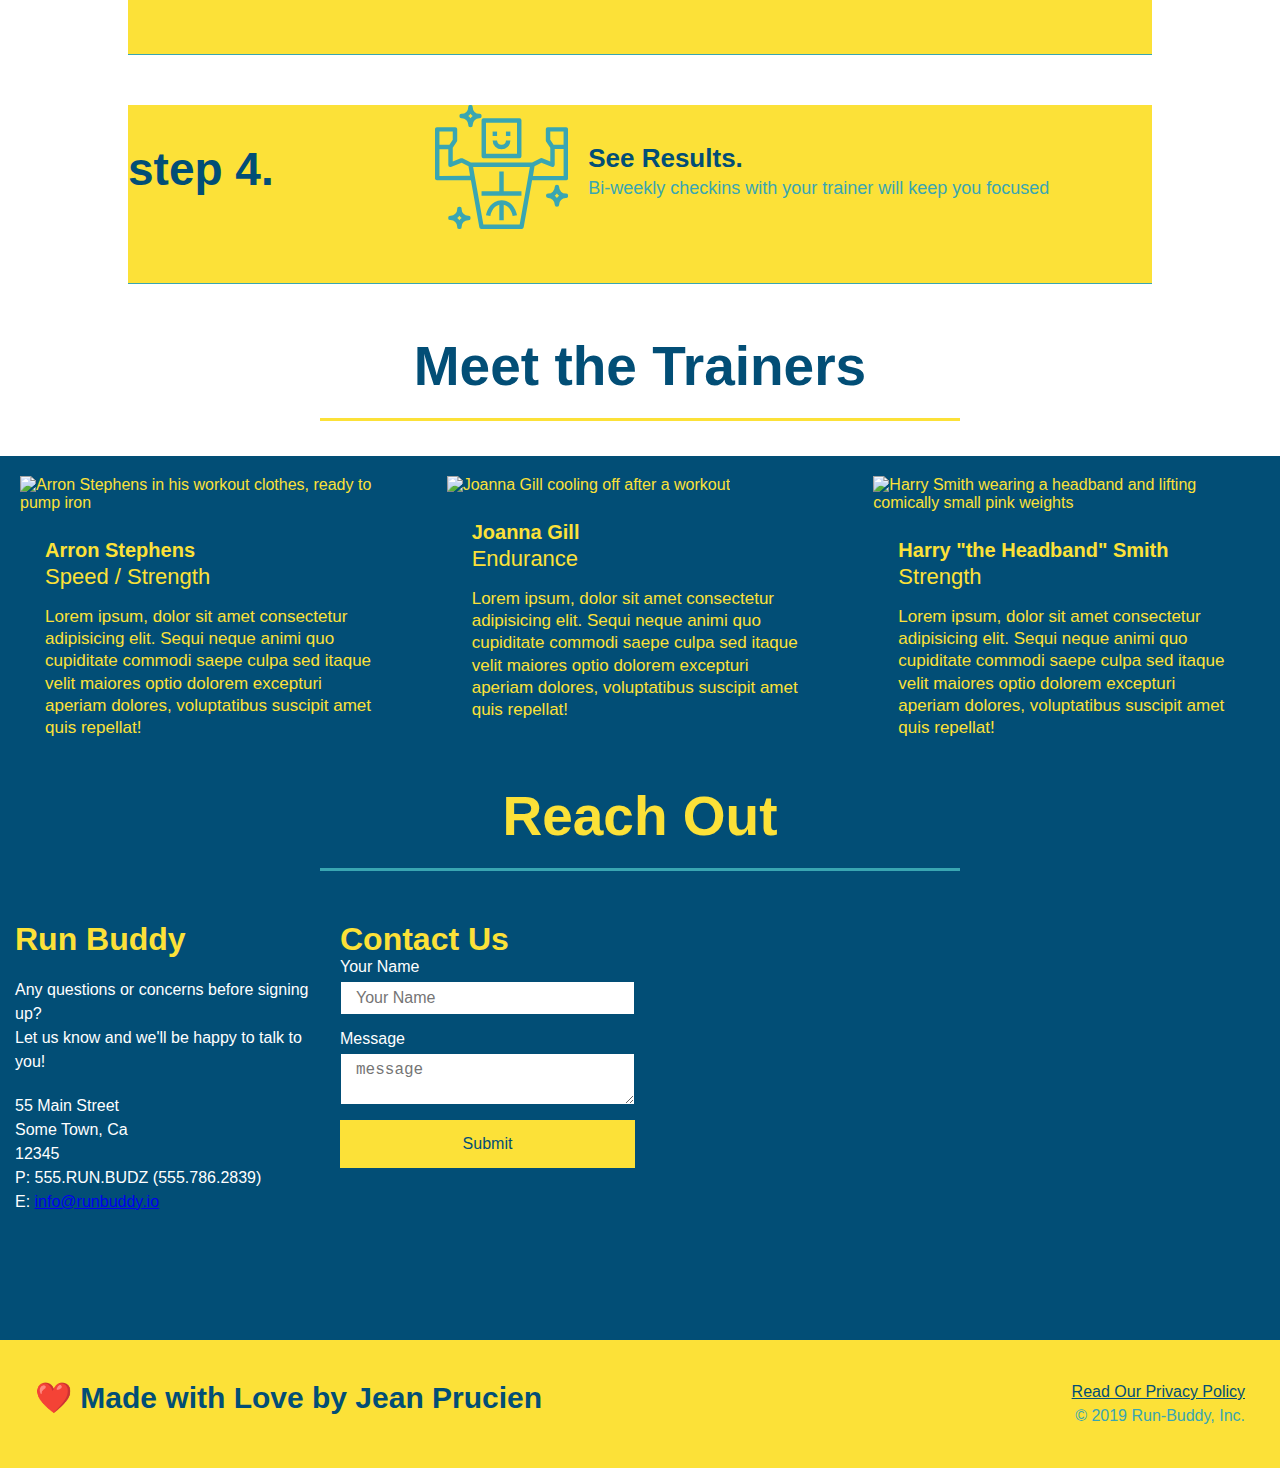
==== commit ebae138f: "flexbox completed" ====
--- a/index.html
+++ b/index.html
@@ -55,9 +55,6 @@
         <div class="hero-form">
         <h3>Get Started Today</h3>
         <p>Fill out this form and one of our trainers will schedule a consult</p>
-
-        <!-- Add form element -->
-
         <form>
             <label for="name"> Enter Full Name:</label>
             <input type="text" placeholder="Your Name" name="name" id="name" class="form-input">
@@ -90,52 +87,100 @@
         <!-- "what we do" -->
 
         <section id="what-we-do" class="intro">
+        <div class="flex-row">
         <h2 class="section-title primary-border">What We Do</h2>
+      </div>
+      <div class="flex-row">
         <p>
             butcher selfies chambray shabby chic gentrify readymade yr Echo Park XOXO Tumblr normcore Banksy direct trade Blue Bottle chillwave you probably haven't heard of them single-origin coffee Vice fanny pack fixie Odd Future Austin fingerstache pickled twee synth Wes Anderson Thundercats viral bitters flannel meggings narwhal Marfa Schlitz sustainable Intelligentsia umami deep v craft
           </p>
+          </div>
         </section>
 
         <!-- "what you do" -->
         
         <section id="what-you-do" class="steps">
+          <div class="flex-row">
         <h2 class="section-title secondary-border">What You DO</h2>
-
-        <div>
+        </div>
+
+        <!--step one-->
+
+        <div class="step">
+          <h3>Step 1.</h3>
+          <div class="step-info">
+            <div class="step-img">
             <img src="./assets/images/step-1.svg" alt="" />
-            <h3>Step 1: <span>Fill Out the Form Above.</span></h3>
-            <p>You're already here, so why not?</p>
-          </div>
-        
-          <div>
+            </div>
+            <div class="step-text">
+              <h4>Fill Out The Form Above.</h4>
+              <p>You're already here, so why not?</p>
+            </div>
+          </div>
+          </div>
+        
+          <!--step two-->
+
+          <div class="step">
+            <h3>step 2.</h3>
+            <div class="step-info">
+              <div class="step-img">
             <img src="./assets/images/step-2.svg" alt="" />
-            <h3>Step 2: <span>Consult with One of Our Trainers.</span></h3>
+            </div>
+            <div class=" step-text">
+            <h4>Consult with One of Our Trainers.</h4>
             <p>Are you here to build muscle, lose weight, or just feel good?</p>
           </div>
-        
-          <div>
+            </div>
+          </div>
+        
+          <!--Step three-->
+
+          <div class="step">
+            <h3>step 3.</h3>
+            <div class="step-info">
+              <div class="step-img">
             <img src="./assets/images/step-3.svg" alt="" />  
-            <h3>Step 3: <span>Get Running.</span></h3>
+            </div>
+            <div class="step-text">
+            <h4>Get Running.</h4>
             <p>Hit the ground running (literally) once your trainer lays out your plan.</p>
           </div>
-        
-          <div>
+            </div>
+          </div>
+        
+          <!--step four-->
+
+          <div class="step">
+            <h3>step 4.</h3>
+            <div class="step-info">
+              <div class="step-img">
             <img src="./assets/images/step-4.svg" alt="" />  
-            <h3>Step 4: <span>See Results.</span></h3>
+              </div>
+              <div class="step-text">
+            <h4> See Results.</h4>
             <p>Bi-weekly checkins with your trainer will keep you focused</p>
           </div>
+          </div>
+        </div>
+
         </section>
 
         <!-- "your trainers" -->
 
-        <section id="your-trainers" class="trainers">
+        <section id="your-trainers">
+          <div class="flex-row">
         <h2 class="section-title primary-border">Meet the Trainers</h2>
+        </div>
+
+<div class="trainers">
+
             <!-- first trainer bio-->
         <article class="trainer">
             <img src="./assets/images/trainer-1.jpg" alt="Arron Stephens in his workout clothes, ready to pump iron" />
-            <div class="trainer-bio text-left">
-              <h3>Arron Stephens</h3>
-              <h4>Speed / Strength</h4>
+            <div class="trainer-bio">
+              <h3 class="trainer-name">Arron Stephens</h3>
+              <h4 class="trainer-role">Speed / Strength</h4>
               <p>
                 Lorem ipsum, dolor sit amet consectetur adipisicing elit. Sequi neque animi quo cupiditate commodi saepe culpa sed
                 itaque velit maiores optio dolorem excepturi aperiam dolores, voluptatibus suscipit amet quis repellat!
@@ -145,38 +190,76 @@
 
             <!-- second trainer bio -->
 <article class="trainer">
-    <div class="trainer-bio text-right">
-      <h3>Joanna Gill</h3>
-      <h4>Endurance</h4>
-      <p>
-        Lorem ipsum, dolor sit amet consectetur adipisicing elit. Sequi neque animi quo cupiditate commodi saepe culpa sed
-        itaque velit maiores optio dolorem excepturi aperiam dolores, voluptatibus suscipit amet quis repellat!
-      </p>
-    </div>
-    <img src="./assets/images/trainer-2.jpg" alt="Joanna Gill cooling off after a workout" />
-  </article>
-  
-  <!-- third trainer bio -->
-  <article class="trainer">
-    <img src="./assets/images/trainer-3.jpg" alt="Harry Smith wearing a headband and lifting comically small pink weights" />
-    <div class="trainer-bio text-left">
-      <h3>Harry "the Headband" Smith</h3>
-      <h4>Strength</h4>
+  <img src="./assets/images/trainer-2.jpg" alt="Joanna Gill cooling off after a workout" />
+    <div class="trainer-bio">
+      <h3 class="trainer-name">Joanna Gill</h3>
+      <h4 class="trainer-role">Endurance</h4>
       <p>
         Lorem ipsum, dolor sit amet consectetur adipisicing elit. Sequi neque animi quo cupiditate commodi saepe culpa sed
         itaque velit maiores optio dolorem excepturi aperiam dolores, voluptatibus suscipit amet quis repellat!
       </p>
     </div>
   </article>
-
+  
+  <!-- third trainer bio -->
+  <article class="trainer">
+    <img src="./assets/images/trainer-3.jpg" alt="Harry Smith wearing a headband and lifting comically small pink weights" />
+    <div class="trainer-bio">
+      <h3 class="trainer-name">Harry "the Headband" Smith</h3>
+      <h4 class="trainer-role">Strength</h4>
+      <p>
+        Lorem ipsum, dolor sit amet consectetur adipisicing elit. Sequi neque animi quo cupiditate commodi saepe culpa sed
+        itaque velit maiores optio dolorem excepturi aperiam dolores, voluptatibus suscipit amet quis repellat!
+      </p>
+    </div>
+  </article>
+
+</div>
         </section>
 
         <!-- "reach out" -->
 
         <section id="reach-out" class="contact">
+          <div class="flex-row">
         <h2 class="section-title secondary-border">Reach Out</h2>
-       
-        <div class="contact-info">
+          </div>
+<!--run-buddy contact info-->
+
+<div class="contact-info">
+      
+  <div>
+            <h3>Run Buddy</h3>  
+            <p>
+              Any questions or concerns before signing up?
+              <br />
+              Let us know and we'll be happy to talk to you!
+            </p>
+            <address>
+                55 Main Street <br/>
+                Some Town, Ca <br/>
+                12345<br />
+                P: 555.RUN.BUDZ (555.786.2839)<br/>
+                E: <a href="mailto:info@runbuddy.io">info@runbuddy.io</a>
+            </address>
+       </div>
+
+       <!-- contact form -->
+
+       <div class="contact-form">
+        <h3>Contact Us</h3>
+        <form>
+          <label for="contact-name"> Your Name</label>
+          <input type="text" id="contact-name" placeholder="Your Name"/>
+
+          <label for="contact-message">Message</label>
+          <textarea id="contact-message" placeholder="message"></textarea>
+
+          <button type="submit"> Submit</button>
+        </form>
+      </div>
+
+<!-- map information -->
+
             <div>
             <iframe src="https://www.google.com/maps/embed?pb=!1m18!1m12!1m3!1d3463.913035298506!2d-95.38671728492797!3d29.751229939319455!2m3!1f0!2f0!3f0!3m2!1i1024!2i768!4f13.1!3m3!1m2!1s0x8640bf5d3cc52207%3A0x97a0b8ebadbe156!2s100%20Willard%20St%2C%20Houston%2C%20TX%2077006!5e0!3m2!1sen!2sus!4v1646106640392!5m2!1sen!2sus" 
             width="600" 
@@ -186,35 +269,7 @@
             loading="lazy">
             </iframe>
             </div>
-
-            <div>
-              <h3>Contact Us</h3>
-              <form>
-                <label for="contact-name"> Your Name</label>
-                <input type="text" id="contact-name" placeholder="Your Name"/>
-
-                <label for="contact-message">Message</label>
-                <textarea type="text" id="contact-message" placeholder="message"></textarea>
-
-                <button type="submit"Submit>Submit</button>
-              </form>
-            </div>
-
-            <div>
-            <h3>Run Buddy</h3>  
-            <p>
-              Any questions or concerns before signing up?
-              <br />
-              Let us know and we'll be happy to talk to you!
-            </p>
-            <address>
-                55 Main Street <br/>
-                Some Town, Ca <br/>
-                12345<br />
-                P: 555.RUN.BUDZ (555.786.2839)<br/>
-                E: <a href="mailto:info@runbuddy.io">info@runbuddy.io</a>
-            </address>
-            <div>
+      
         </div>
     
         </section>
@@ -223,7 +278,7 @@
         <footer>
 
         <h2>
-         ❤️ Made with Love by Run Buddy
+         ❤️ Made with Love by Jean Prucien
         </h2>
         <div>
         <a href= "./privacy-policy.html"> Read Our Privacy Policy</a><br />
--- a/assets/css/style.css
+++ b/assets/css/style.css
@@ -5,13 +5,15 @@
   }
 
 body {
-     /* more on this crazy alphanumerical value in a minute! */
     color: #39a6b2;
     font-family: Helvetica, Arial, sans-serif;
   }
 
-  /* apply styles to <header> */
+  /* apply styles to header */
 Header {
+    justify-content: space-between;
+      flex-wrap: wrap;
+      display: flex;
       padding: 20px 35px;
       background-color:  #39a6b2;
   }
@@ -33,18 +35,22 @@
 }
 
 header nav {
-    float: right;
     margin: 7px 0
 }
 
-header nav ul li {
-    display: inline;
-}
+header nav ul {
+  display: flex;
+  flex-wrap: wrap;
+  justify-content: space-between;
+  align-items: center;
+  list-style: none;
+}
+
 
 Header nav ul li a {
     margin: 0 30px;
     font-weight: lighter;
-    font-size: 22px;
+    font-size: 1.5vw;
 }
 
 header h1 {
@@ -52,24 +58,24 @@
     font-size: 36px;
     color: #fce138;
     margin: 0;
-    display: inline;
 }
 
 footer {
+  display: flex;
+  justify-content: space-between;
+  flex-wrap: wrap;
   background: #fce138;
   width: 100%;
   padding: 40px 35px;
 }
 
-footer h2 {
-  display: inline;
+footer h2 {   
   color: #024e76;
   font-size: 30px;
   margin: 0;
 }
 
 footer div {
-  float: right;
   line-height: 1.5;
   text-align: right;
 }
@@ -77,33 +83,44 @@
 footer a {
   color: #024e76;
 }
+
+/* footer styling ends */
+
 
 /* Hero Style Start */
 .hero {
   background-image: url("../images/hero-bg.jpg");
-  height: 600px;
   background-size: cover;
   background-position: center;
-  position: relative
-}
-/* Hero Style End */
+  display: flex;
+  flex-wrap: wrap;
+}
 
 .hero-form {
-  background-color: #fce138;
-  padding: 2opx;
-  width: 500px;
-  color: #024e76;
-}
-
-.hero-form {
+  display: flex;
+  flex-wrap: wrap;
   border: 3px solid #024e76;
   background-color: #fce138;
   padding: 20px;
-  width: 500px;
-  color: #024e76;
-  position: absolute;
-  bottom: 120px;
-  right: 140px;
+  width: 40%;
+  margin: 3.5%;
+  color: #024e76;
+  justify-content: left;
+}
+
+.hero-cta {
+  width: 35%;
+  text-align: right;
+  margin: 3.5%;
+  color: #fff;
+  font-size: 18px;
+  line-height: 1.3;
+}
+
+.hero-cta h2 {
+  font-style: italic;
+  font-size: 55px;
+  color: #fce138;
 }
 
 .hero-form p {
@@ -142,11 +159,10 @@
 }
 /* HERO STYLES END */
 
-.intro {
+/* steps styles begin */
+
+.intro p {
   text-align: center;
-}
-
-.intro p {
   line-height: 1.7;
   color: #39a6b2;
   width: 80%;
@@ -154,17 +170,25 @@
   margin: 0 auto;
 }
 
-.steps {
+.step {
+  margin: 50px auto;
+  padding-bottom: 50px;
+  width: 80%;
+  border-bottom: 1px solid #39a6b2;
+  display: flex;
+  flex-wrap: wrap;
+  align-items: center;
+  justify-content: space-between;
+  background: #fce138;
+}
+
+.section-title {
+  padding-bottom: 20px;
   text-align: center;
-  background: #fce138;
-}
-
-.section-title {
+  margin: 0 auto 35px auto;
+  width: 50%;
   font-size: 55px;
   color: #024e76;
-  margin-bottom: 35px;
-  padding: 0 100px 20px 100px;
-  display: inline-block;
   border-bottom: 3px solid;
 }
 
@@ -176,27 +200,161 @@
   border-color: #39a6b2;
 }
 
-.steps div {
-  margin-bottom: 80px;
-}
-
-.steps img {
-  width: 15%;
-  margin: 10px 0;
-}
-
-.steps h3 {
+.step h3 {
+  flex: 1 30%;
   color: #024e76;
   font-size: 46px;
-  margin-top: 10px;
-}
-
-.steps p {
+}
+
+.step-text p {
   color: #39a6b2;
-  font-size: 23px;
-}
-
-.steps span {
-  font-size: 38px;
-}
-
+  font-size: 18px;
+}
+
+.step-text h4 {
+  font-size: 26px;
+  line-height: 1.5;
+  color: #024e76;
+}
+
+.step-info {
+  display: flex;
+  flex-wrap: wrap;
+  align-items: center;
+  flex: 2 70%;
+}
+
+.step-img {
+  flex: 1 12%;
+  margin-right: 20px;
+}
+
+.step-img img {
+  max-width: 100%;
+}
+
+.step-text {
+  flex: 12;
+}
+
+/* steps styles end */
+
+/* trainers section begins */
+
+.trainers {
+  width: 100%;
+  margin: 0 auto;
+  display: flex;
+  flex-wrap: wrap;
+  justify-content: space-around;
+  background: #024e76;
+  color: #fce138;
+}
+
+.trainer img {
+  width: 100%;
+}
+
+
+.trainer-bio {
+  line-height: 1.3;
+  padding: 25px;
+}
+
+.trainer {
+  margin: 20px;
+  flex: 1;
+}
+
+.text-left {
+  text-align: left;
+}
+
+.text-right {
+  text-align: right;
+}
+
+.flex-row {
+  display: flex;
+}
+
+.trainer-bio h3 {
+  font-size: 20px;
+}
+
+.trainer-bio h4 {
+  font-weight: lighter;
+  font-size: 22px;
+  margin-bottom: 15px;
+}
+
+.trainer-bio p {
+  font-size: 17px;
+}
+
+/* trainer section ends */
+
+/* styles reach out section */
+
+.contact {
+  background-color: #024e76;
+}
+
+.contact h2 {
+  color: #fce138;
+}
+
+.contact-info iframe {
+  height: 400px;
+}
+
+.contact-info div {
+  color: white;
+}
+.contact-info {
+  display: flex;
+  justify-content: space-between;
+  flex-wrap: wrap;
+}
+
+.contact-info h3 {
+  color: #fce138;
+  font-size: 32px;
+}
+
+.contact-info > * {
+  flex: 1;
+  margin: 15px;
+}
+
+.contact-info p, .contact-info address {
+  margin: 20px 0;
+  line-height: 1.5;
+  font-size: 16px;
+  font-style: normal;
+}
+
+.contact-form input, .contact-form textarea {
+  border: 1px solid #024e76;
+  display: block;
+  padding: 7px 15px;
+  font-size: 16px;
+  color: #024e76;
+  width: 100%;
+  margin-bottom: 15px;
+  margin-top: 5px;
+}
+
+.contact-form button {
+  width: 100%;
+  border: none;
+  background: #fce138;
+  color: #024e76;
+  text-align: center;
+  padding: 15px 0;
+  font-size: 16px;
+}
+
+.flex-row {
+  display: flex;
+}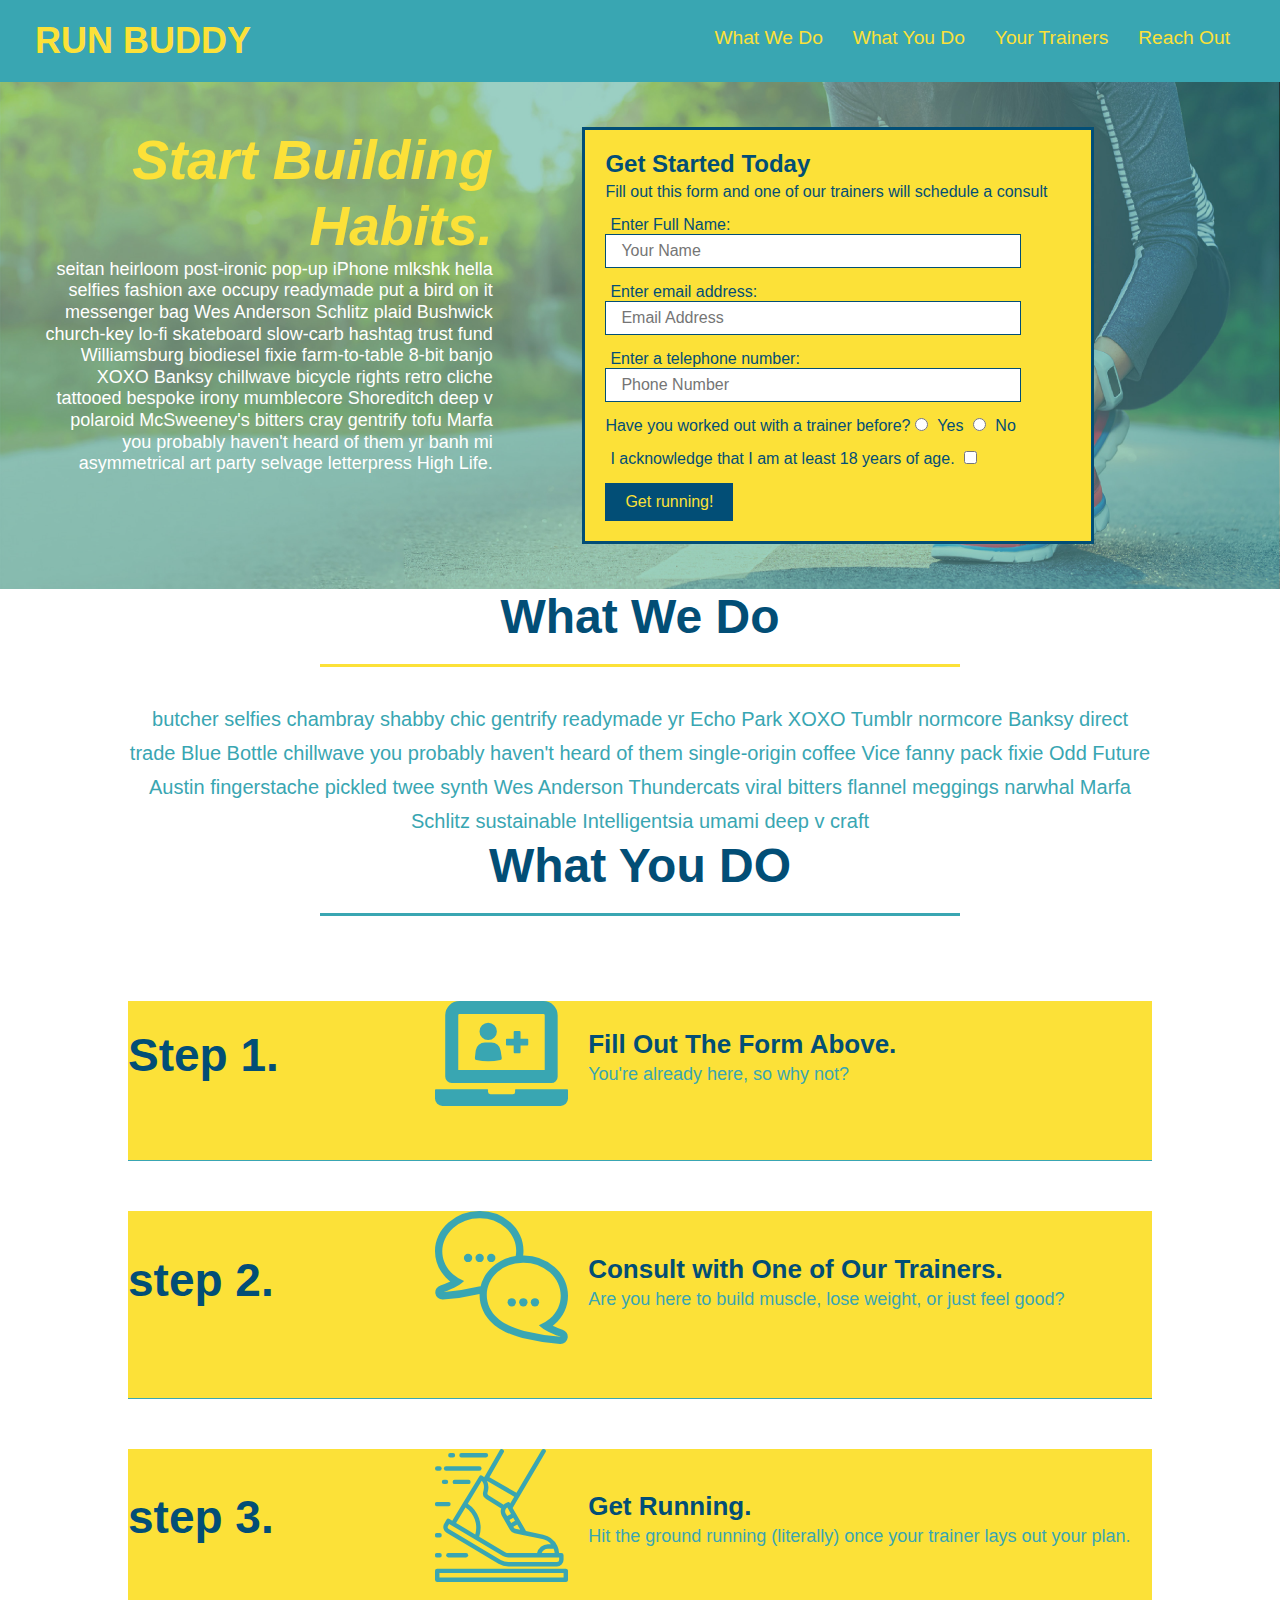
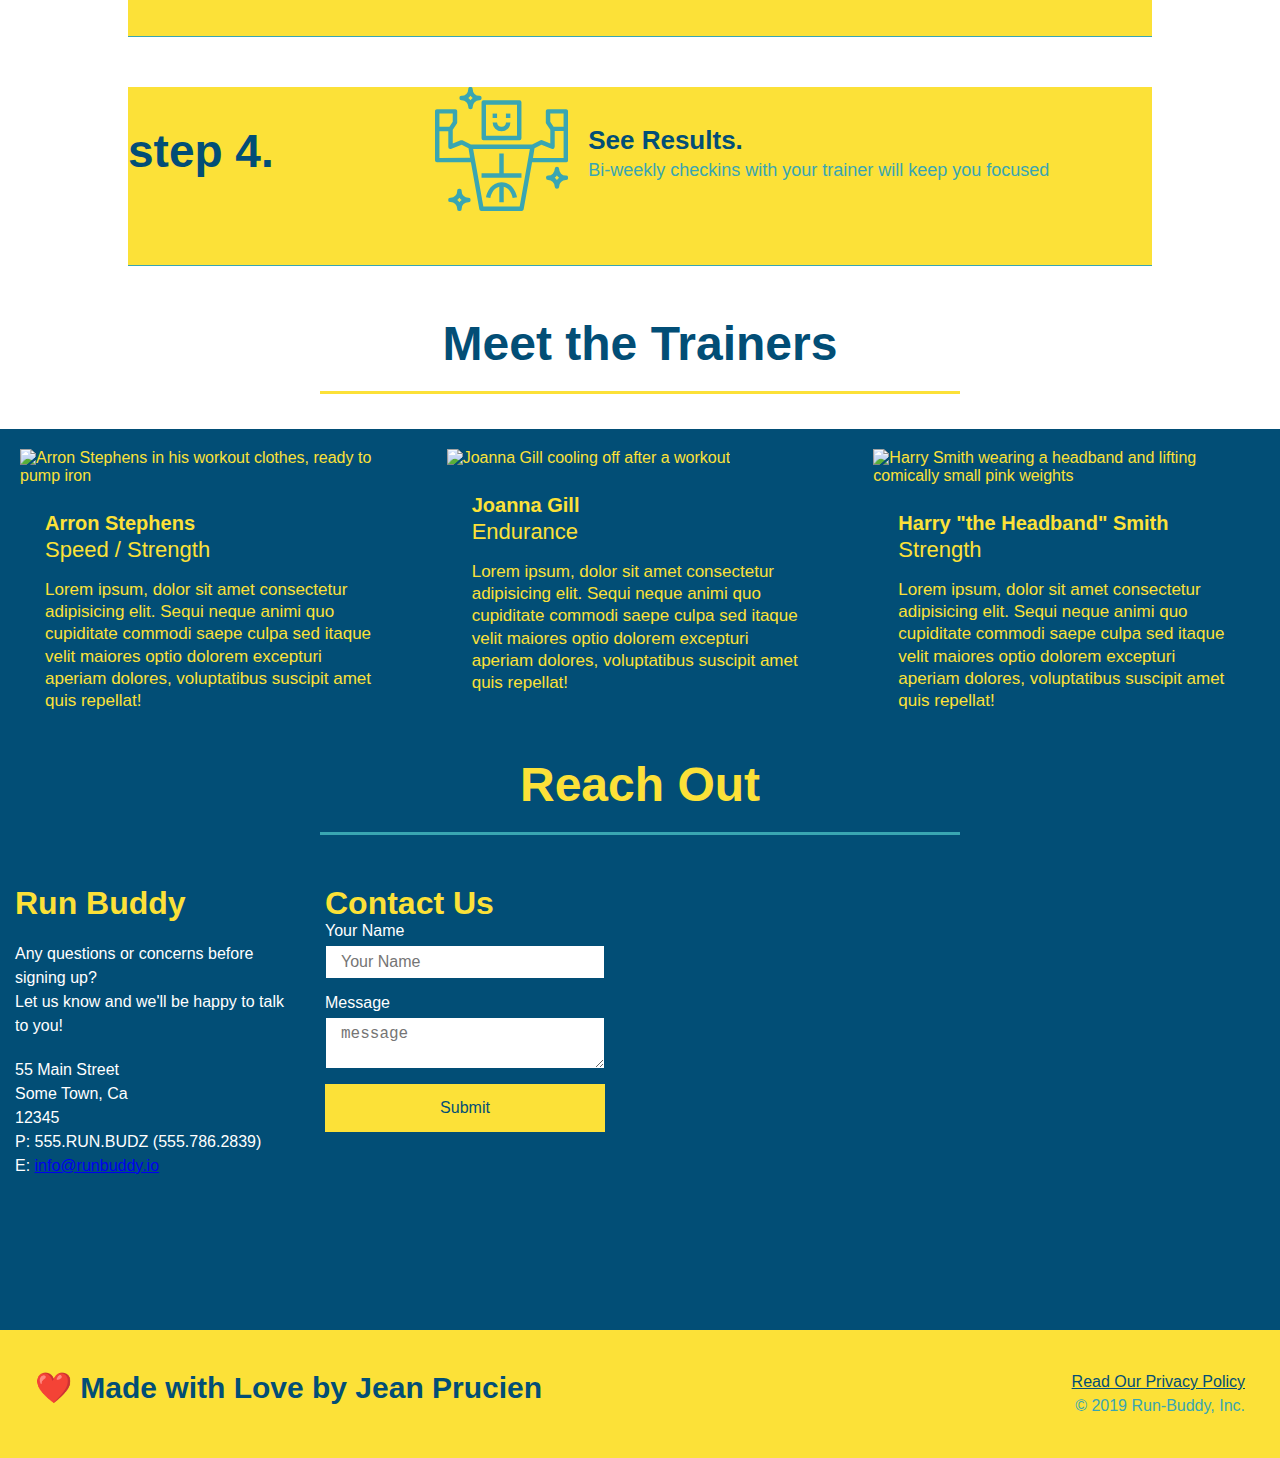
==== commit 95d41cb4: "end mediaquery" ====
--- a/index.html
+++ b/index.html
@@ -2,6 +2,7 @@
 <html lang="en">
     <head>
         <meta charset="UTF-8"/>
+        <meta name="viewport" content="width=device-width, initial-scale=1.0" />
         <title> Run Buddy</title>
         <link href="assets/css/style.css" type="text/css" rel="stylesheet"/>
 
@@ -260,7 +261,7 @@
 
 <!-- map information -->
 
-            <div>
+            <div class="contact-info">
             <iframe src="https://www.google.com/maps/embed?pb=!1m18!1m12!1m3!1d3463.913035298506!2d-95.38671728492797!3d29.751229939319455!2m3!1f0!2f0!3f0!3m2!1i1024!2i768!4f13.1!3m3!1m2!1s0x8640bf5d3cc52207%3A0x97a0b8ebadbe156!2s100%20Willard%20St%2C%20Houston%2C%20TX%2077006!5e0!3m2!1sen!2sus!4v1646106640392!5m2!1sen!2sus" 
             width="600" 
             height="450" 
--- a/assets/css/style.css
+++ b/assets/css/style.css
@@ -48,7 +48,7 @@
 
 
 Header nav ul li a {
-    margin: 0 30px;
+    margin: 10px 15px;
     font-weight: lighter;
     font-size: 1.5vw;
 }
@@ -89,6 +89,7 @@
 
 /* Hero Style Start */
 .hero {
+  align-items: flex-start;
   background-image: url("../images/hero-bg.jpg");
   background-size: cover;
   background-position: center;
@@ -114,7 +115,7 @@
   margin: 3.5%;
   color: #fff;
   font-size: 18px;
-  line-height: 1.3;
+  line-height: 1.2;
 }
 
 .hero-cta h2 {
@@ -187,7 +188,7 @@
   text-align: center;
   margin: 0 auto 35px auto;
   width: 50%;
-  font-size: 55px;
+  font-size: 48px;
   color: #024e76;
   border-bottom: 3px solid;
 }
@@ -357,4 +358,118 @@
 
 .flex-row {
   display: flex;
+}
+
+/* MEDIA QUERY FOR SMALLER DESKTOP SCREENS AND SMALLER */
+
+@media screen and (max-width: 980px) {
+  header {
+    padding-bottom: 0;
+    justify-content: center;
+  }
+
+  header h1 {
+    width: 100%;
+    text-align: center;
+  }
+
+  header nav ul {
+    margin-top: 20px;
+    width: 100%;
+    justify-content: center;
+  }
+
+  header nav ul li a {
+    font-size: 20px;
+  }
+
+  footer h2, footer div {
+    text-align: center;
+    width: 100%;
+  }
+
+  .hero-cta, .hero-form {
+    width: 100%;
+  }
+  
+  .hero-cta {
+    text-align: center;
+  }
+
+  .section-title {
+    width: 80%;
+  }
+  
+  .trainer {
+    flex: 0 70%;
+  }
+  .contact-info iframe {
+    flex: 1 100%;
+  }
+}
+
+/* MEDIA QUERY FOR TABLETS AND SMALLER */
+
+@media screen and (max-width: 768px) {
+  section {
+    padding: 30px 15px;
+  }
+
+  .step h3 {
+    flex: 1 100%;
+    text-align: center;
+  }
+
+  .step-info {
+    flex: 2 100%;
+    text-align: center;
+    justify-content: center;
+  }
+
+  .step-img {
+    flex: 0 32%;
+    margin-right: 0;
+    margin-top: 15px;
+    margin-bottom: 15px;
+  }
+
+  .step-text {
+    flex: 100%;  
+  }
+
+}
+
+
+
+/* MEDIA QUERY FOR MOBILE PHONES AND SMALLER */
+
+@media screen and (max-width: 575px) {
+
+  .hero-form button {
+    width: 100%;
+  }
+
+  .section-title {
+    width: 95%;
+  }
+
+  .intro p {
+    width: 100%;
+  }
+
+  .trainer {
+    flex: 0 100%;
+  }
+
+  .contact-info {
+    text-align: center;
+  }
+
+  .contact-info > * {
+    flex: 0 100%;
+  }
+
+  .contact-form {
+    order: 3;
+  }
 }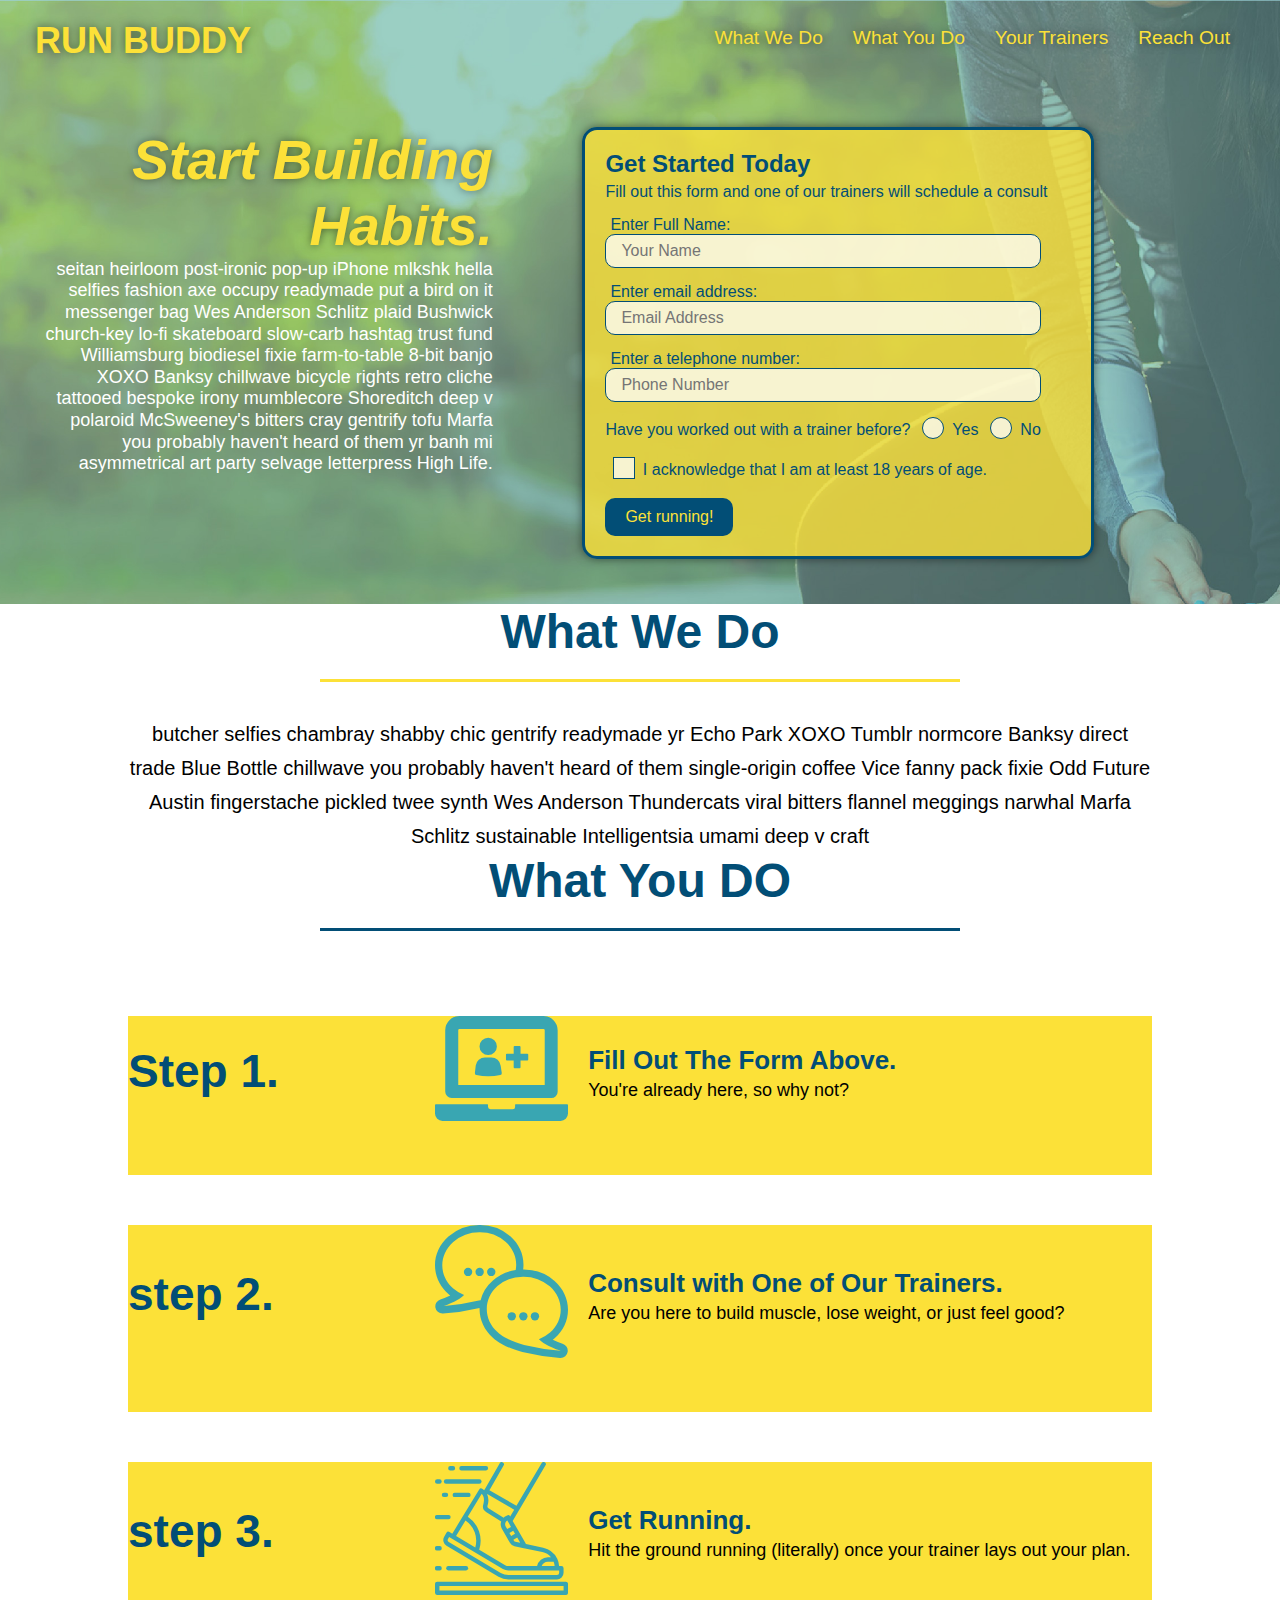
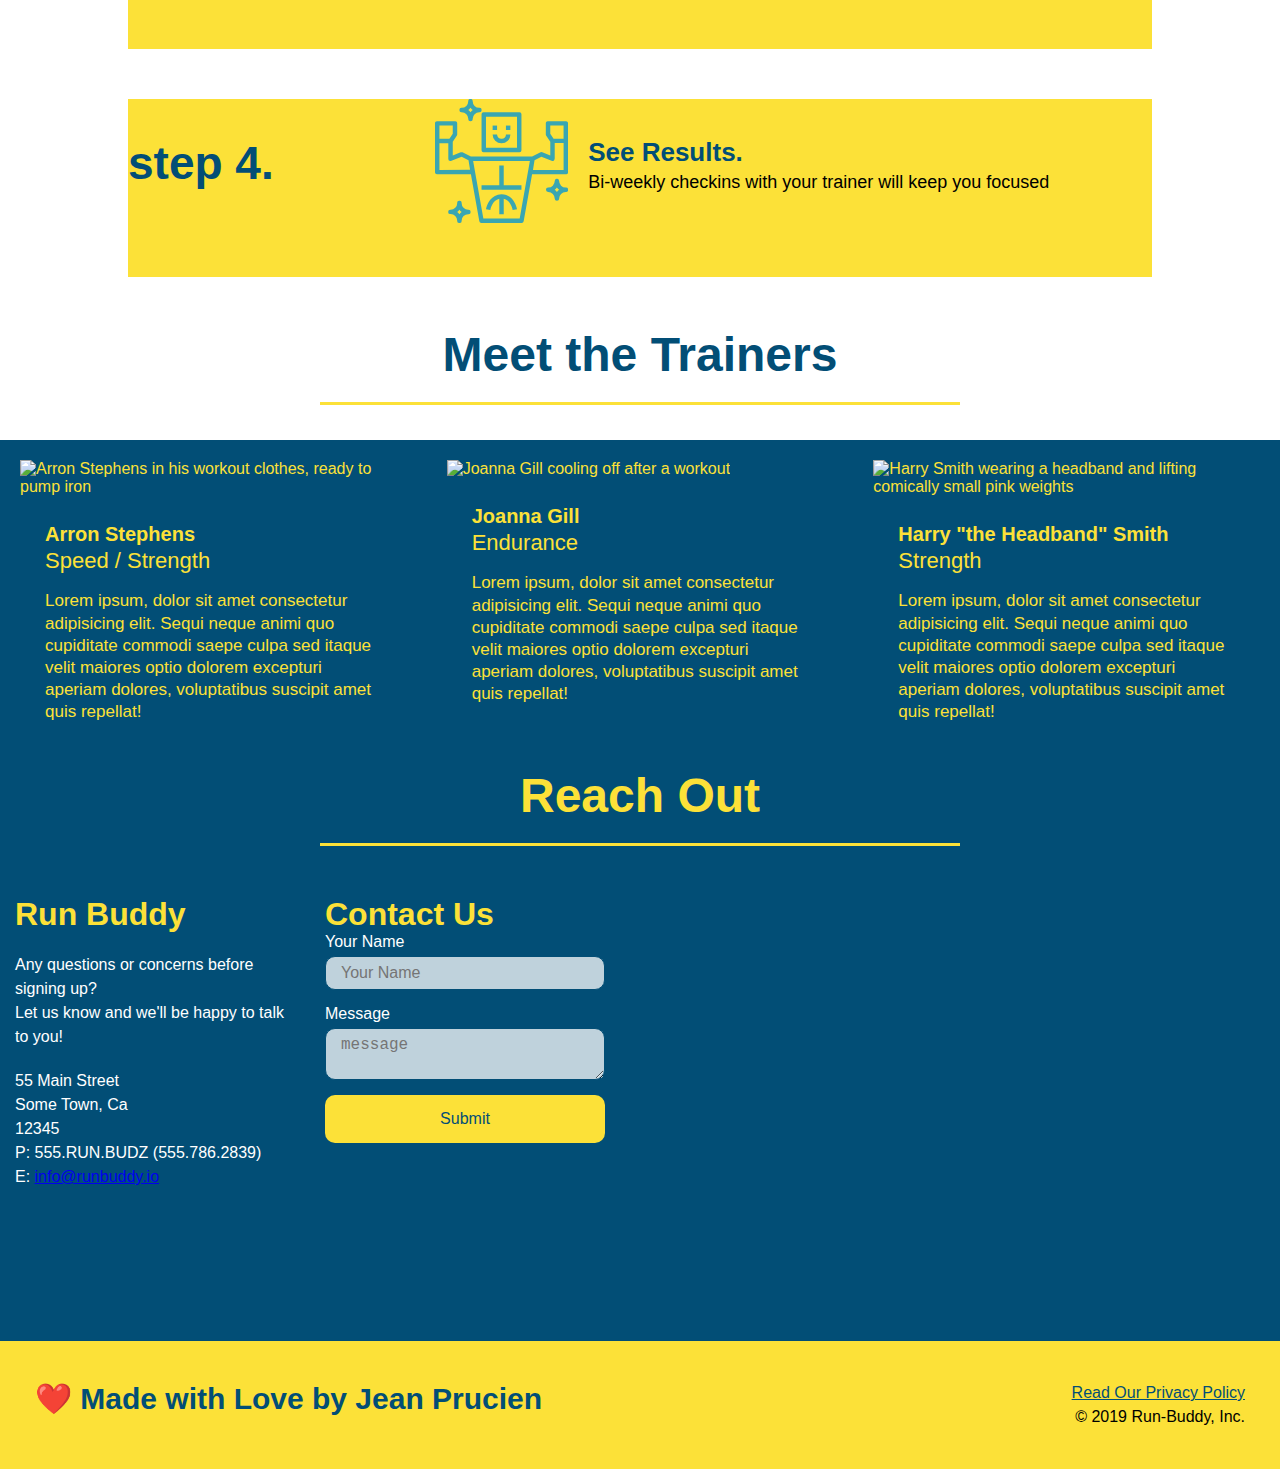
==== commit b9ff09f6: "final css touches" ====
--- a/index.html
+++ b/index.html
@@ -67,16 +67,20 @@
             <input type="tel" placeholder="Phone Number" name="phone" id="phone" class="form-input">
             <p>
                 Have you worked out with a trainer before?
+                <span class="radio-wrapper">
                 <input type="radio" name="trainer-confirm" id="trainer-yes" />
                 <label for="trainer-yes">Yes</label>
+              </span>
+              <span class="radio-wrapper">
                 <input type="radio" name="trainer-confirm" id="trainer-no" />
                 <label for="trainer-no">No</label>
-            </p>
-            <p>
-                <label for="checkbox">
-                I acknowledge that I am at least 18 years of age.
-                </label>
+                </span>
+            </p>
+            <p>
+              <span class="checkbox-wrapper">
                 <input type="checkbox" name="age-confirm" id="checkbox" />
+                <label for="checkbox">I acknowledge that I am at least 18 years of age.</label>
+              </span>
             </p>
             <button type="submit">
                 Get running!
@@ -249,7 +253,7 @@
        <div class="contact-form">
         <h3>Contact Us</h3>
         <form>
-          <label for="contact-name"> Your Name</label>
+          <label for="contact-name">Your Name</label>
           <input type="text" id="contact-name" placeholder="Your Name"/>
 
           <label for="contact-message">Message</label>
--- a/assets/css/style.css
+++ b/assets/css/style.css
@@ -4,34 +4,51 @@
     box-sizing: border-box;
   }
 
+  :root {
+    --primary-color: #fce138;
+    --secondary-color: #024e76;
+    --tertiary-color: #39a6b2;
+  }
+
 body {
-    color: #39a6b2;
+    color: var(----tertiary-color);
     font-family: Helvetica, Arial, sans-serif;
   }
+
 
   /* apply styles to header */
 Header {
-    justify-content: space-between;
+      background-attachment: fixed;
+      background-position: 80%;
+      background-image: url("../images/hero-bg.jpg");
+      background-size: cover;
+      background-position: center;
+      position: -webkit-sticky;
+      position: sticky;
+      top: 0;
+      justify-content: space-between;
       flex-wrap: wrap;
       display: flex;
       padding: 20px 35px;
-      background-color:  #39a6b2;
+      background-color:  var(----tertiary-color);
+      z-index: 9999;
   }
 
   Header h1 {
+      text-shadow: 0 0 10px rgba(0, 0, 0, 0.5);
       font-weight: bold;
       font-size: 36px;
-      color: #fce138;
+      color: var(--primary-color);
       margin: 0;
   }
 
   header a {
-    color: #fce138;
+    color: var(--primary-color);
   }
 
 header a {
     text-decoration: none;
-    color: #fce138;
+    color: var(--primary-color);
 }
 
 header nav {
@@ -48,6 +65,7 @@
 
 
 Header nav ul li a {
+    text-shadow: 0 0 10px rgba(0, 0, 0, 0.5);
     margin: 10px 15px;
     font-weight: lighter;
     font-size: 1.5vw;
@@ -56,7 +74,7 @@
 header h1 {
     font-weight: bold;
     font-size: 36px;
-    color: #fce138;
+    color: var(--primary-color);
     margin: 0;
 }
 
@@ -64,13 +82,13 @@
   display: flex;
   justify-content: space-between;
   flex-wrap: wrap;
-  background: #fce138;
+  background: var(--primary-color);
   width: 100%;
   padding: 40px 35px;
 }
 
 footer h2 {   
-  color: #024e76;
+  color: var(--secondary-color);
   font-size: 30px;
   margin: 0;
 }
@@ -81,7 +99,7 @@
 }
 
 footer a {
-  color: #024e76;
+  color: var(--secondary-color);
 }
 
 /* footer styling ends */
@@ -89,6 +107,8 @@
 
 /* Hero Style Start */
 .hero {
+  background-attachment: fixed;
+  background-position: 80%;
   align-items: flex-start;
   background-image: url("../images/hero-bg.jpg");
   background-size: cover;
@@ -98,15 +118,17 @@
 }
 
 .hero-form {
-  display: flex;
-  flex-wrap: wrap;
-  border: 3px solid #024e76;
-  background-color: #fce138;
+  box-shadow: 0 0 10px rgba(0, 0, 0, 0.5);
+  display: flex;
+  flex-wrap: wrap;
+  border: 3px solid var(--secondary-color);
+  background-color: rgba(252, 225,56,0.8);
   padding: 20px;
   width: 40%;
   margin: 3.5%;
-  color: #024e76;
+  color: var(--secondary-color);
   justify-content: left;
+  border-radius: 15px;
 }
 
 .hero-cta {
@@ -119,9 +141,10 @@
 }
 
 .hero-cta h2 {
+  text-shadow: 0 0 10px rgba(0, 0, 0, 0.5);
   font-style: italic;
   font-size: 55px;
-  color: #fce138;
+  color: var(--primary-color);
 }
 
 .hero-form p {
@@ -138,26 +161,99 @@
 }
 
 .form-input {
-  border: 1px solid #024e76;
+  background-color: rgba(255,255,255, 0.75);
+  border-radius: 10px;
+  border: 1px solid var(--secondary-color);
   display: block;
   padding: 7px 15px;
   font-size: 16px;
-  color: #024e76;
+  color: var(--secondary-color);
   width: 100%;
   margin-bottom: 15px;
 }
 
+.form-input:focus {
+  background-color: rgba(255,255,255, 1);
+  outline: none;
+}
+
 .hero-form label {
   margin: 0 5px;
 }
 
 .hero-form button {
-  color: #fce138;
-  background-color: #024e76;
+  border-radius: 10px;
+  color: var(--primary-color);
+  background-color: var(--secondary-color);
   border: none;
   padding: 10px 20px;
   font-size: 16px;
 }
+
+hero-form button:hover {
+  background-color: var(----tertiary-color);  
+}
+
+.checkbox-wrapper input, .radio-wrapper input {
+  opacity: 0;
+}
+
+.checkbox-wrapper label, .radio-wrapper label {
+  position: relative;
+  left: 10px;
+  margin: 10px;
+  line-height: 1.6;
+}
+
+.checkbox-wrapper label::before, .radio-wrapper label::before {
+  content: "";
+  height: 20px;
+  width: 20px;
+  background: rgba(255, 255, 255, 0.75);  
+  border: 1px solid var(--secondary-color);  
+  position: absolute;
+  top: -4px;
+  left: -30px;
+}
+
+.radio-wrapper label::before {
+  border-radius: 50%;
+}
+
+.radio-wrapper label::after {
+  content: "";
+  width: 20px;
+  height: 20px;
+  border-radius: 50%;
+  background: var(--secondary-color);
+  position: absolute;
+  left: -29px;
+  top: -3px;
+  background-image: radial-gradient(circle, var(--tertiary-color), var(--secondary-color));
+}
+
+.checkbox-wrapper label::after {
+  content: "";
+  height: 6px;
+  width: 14px;
+  border-left: 2px solid var(--secondary-color);
+  border-bottom: 2px solid var(--secondary-color);
+  position: absolute;
+  left: -26px;
+  top: 1px;
+  transform: rotate(-58deg);
+}
+
+.checkbox-wrapper input + label::after, 
+.radio-wrapper input + label::after {
+  content: none;
+}
+
+.checkbox-wrapper input:checked + label::after, 
+.radio-wrapper input:checked + label::after {
+  content: "";
+}
+
 /* HERO STYLES END */
 
 /* steps styles begin */
@@ -165,7 +261,7 @@
 .intro p {
   text-align: center;
   line-height: 1.7;
-  color: #39a6b2;
+  color: var(----tertiary-color);
   width: 80%;
   font-size: 20px;
   margin: 0 auto;
@@ -175,12 +271,15 @@
   margin: 50px auto;
   padding-bottom: 50px;
   width: 80%;
-  border-bottom: 1px solid #39a6b2;
   display: flex;
   flex-wrap: wrap;
   align-items: center;
   justify-content: space-between;
-  background: #fce138;
+  background: var(--primary-color);
+}
+
+.step:not(:last-child) {
+  border-bottom: 1px solid var(----tertiary-color);
 }
 
 .section-title {
@@ -189,33 +288,33 @@
   margin: 0 auto 35px auto;
   width: 50%;
   font-size: 48px;
-  color: #024e76;
+  color: var(--secondary-color);
   border-bottom: 3px solid;
 }
 
 .primary-border {
-  border-color: #fce138;
+  border-color: var(--primary-color);
 }
 
 .secondary-border {
-  border-color: #39a6b2;
+  border-color: var(----tertiary-color);
 }
 
 .step h3 {
   flex: 1 30%;
-  color: #024e76;
+  color: var(--secondary-color);
   font-size: 46px;
 }
 
 .step-text p {
-  color: #39a6b2;
+  color: var(----tertiary-color);
   font-size: 18px;
 }
 
 .step-text h4 {
   font-size: 26px;
   line-height: 1.5;
-  color: #024e76;
+  color: var(--secondary-color);
 }
 
 .step-info {
@@ -248,8 +347,8 @@
   display: flex;
   flex-wrap: wrap;
   justify-content: space-around;
-  background: #024e76;
-  color: #fce138;
+  background: var(--secondary-color);
+  color: var(--primary-color);
 }
 
 .trainer img {
@@ -298,11 +397,11 @@
 /* styles reach out section */
 
 .contact {
-  background-color: #024e76;
+  background-color: var(--secondary-color);
 }
 
 .contact h2 {
-  color: #fce138;
+  color: var(--primary-color);
 }
 
 .contact-info iframe {
@@ -319,7 +418,7 @@
 }
 
 .contact-info h3 {
-  color: #fce138;
+  color: var(--primary-color);
   font-size: 32px;
 }
 
@@ -336,26 +435,39 @@
 }
 
 .contact-form input, .contact-form textarea {
-  border: 1px solid #024e76;
+  border-radius: 10px;
+  border: 1px solid var(--secondary-color);
   display: block;
   padding: 7px 15px;
   font-size: 16px;
-  color: #024e76;
+  color: var(--secondary-color);
   width: 100%;
   margin-bottom: 15px;
   margin-top: 5px;
+  background-color: rgba(255,255,255, 0.75);
+}
+
+.contact-form input:focus .contact-form textarea:focus {
+  background-color: rgba(255,255,255, 1);
+  outline: none;
 }
 
 .contact-form button {
+  border-radius: 10px;
   width: 100%;
   border: none;
-  background: #fce138;
-  color: #024e76;
+  background: var(--primary-color);
+  color: var(--secondary-color);
   text-align: center;
   padding: 15px 0;
   font-size: 16px;
 }
 
+.contact-form button :hover {
+  color: var(--primary-color);
+  background: var(----tertiary-color);
+}
+
 .flex-row {
   display: flex;
 }
@@ -364,6 +476,7 @@
 
 @media screen and (max-width: 980px) {
   header {
+    position: relative;
     padding-bottom: 0;
     justify-content: center;
   }
@@ -381,6 +494,13 @@
 
   header nav ul li a {
     font-size: 20px;
+  }
+
+  header nav ul li a:hover {
+    background: var(--primary-color);
+    color: var(--secondary-color);
+    border-radius: 15px;
+    text-shadow: none;
   }
 
   footer h2, footer div {
